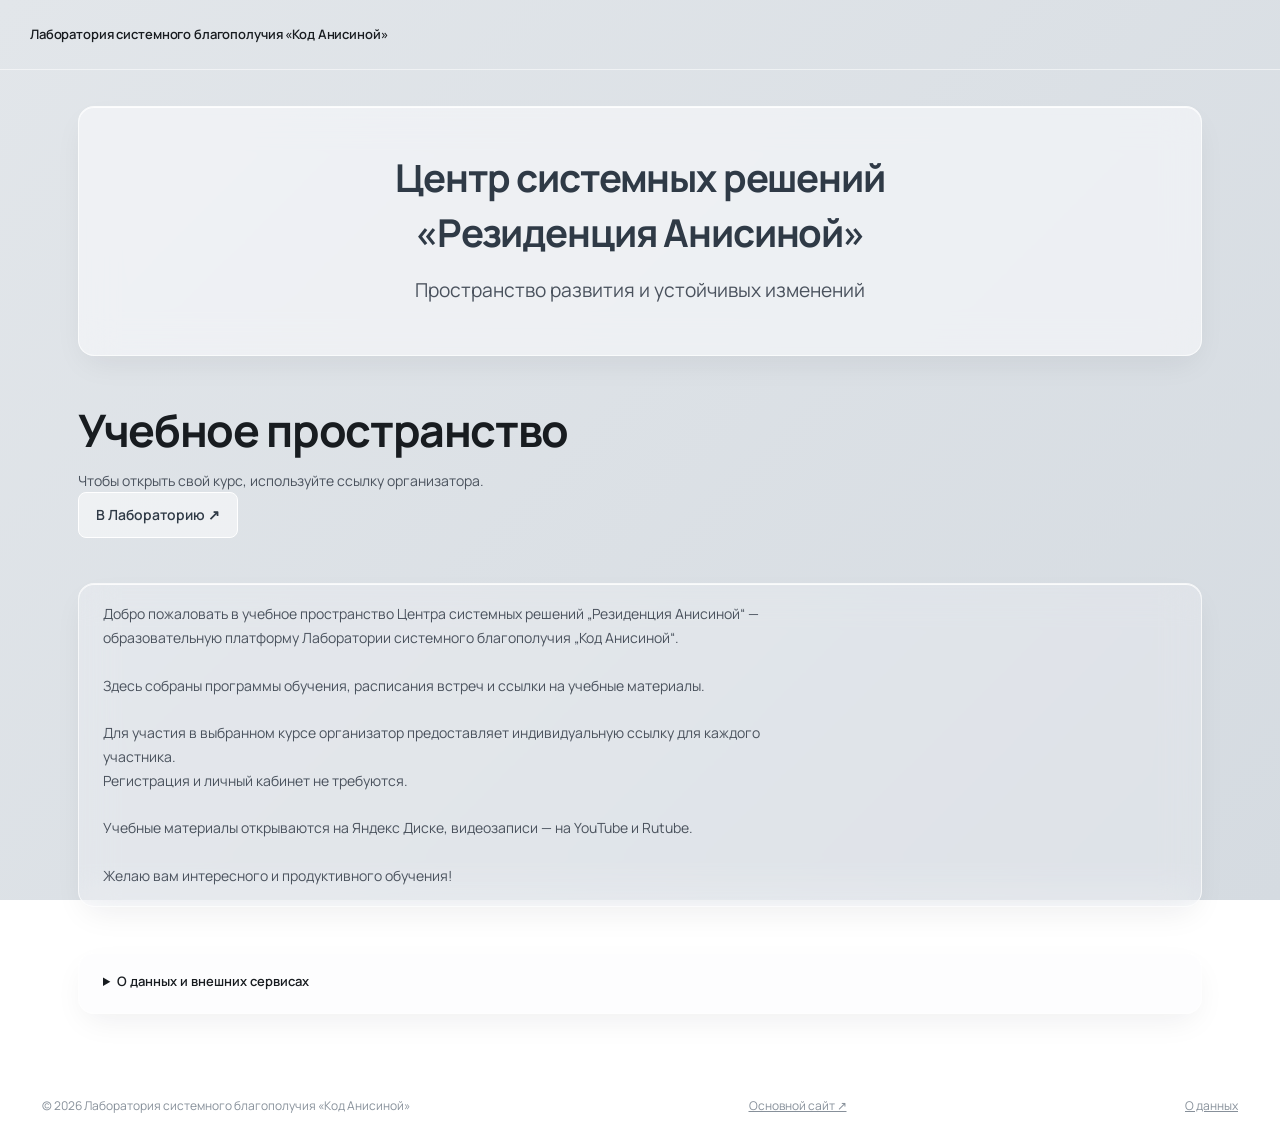
==== courses/index.html @ 7e12d37a "Publish reviewed SSC release" ====
<!doctype html>
<html lang="ru">
<head>
  <meta charset="utf-8">
  <meta name="viewport" content="width=device-width,initial-scale=1">
  <meta name="robots" content="noindex,nofollow,noarchive">
  <meta name="referrer" content="no-referrer">
  <meta http-equiv="Content-Security-Policy" content="default-src &#x27;none&#x27;; style-src &#x27;self&#x27;; font-src &#x27;self&#x27;; script-src &#x27;self&#x27;; connect-src &#x27;none&#x27;; img-src &#x27;self&#x27;; frame-src &#x27;none&#x27;; object-src &#x27;none&#x27;; base-uri &#x27;none&#x27;; form-action &#x27;none&#x27;">
  <title>Учебное пространство · Лаборатория системного благополучия «Код Анисиной»</title>
  <link rel="stylesheet" href="../assets/school.css">
  <link rel="stylesheet" href="../assets/portal.css">
  <link rel="stylesheet" href="../assets/dashboard.css">
  <script src="../assets/timezones.js" defer></script>
  <script src="../assets/portal.js" defer></script>
</head>
<body data-theme="lab" class="link-portal portal-inner">
  <a class="skip-link" href="#main">К содержанию</a>
  <header class="topbar"><a class="topbar-title" href="../index.html">Лаборатория системного благополучия «Код Анисиной»</a></header>
  <main id="main" class="portal-main">
    
    <section class="hero hero--residence glass-card-3d portal-residence" aria-label="Центр системных решений"><div class="hero-copy"><p class="residence-title"><span class="residence-kicker">Центр системных решений</span><span class="residence-name">«Резиденция Анисиной»</span></p><p class="residence-subtitle">Пространство развития и устойчивых изменений</p></div></section>
    <div class="page-heading portal-section"><h1>Учебное пространство</h1><p>Чтобы открыть свой курс, используйте ссылку организатора.</p><a class="secondary-button" href="../index.html">В Лабораторию ↗</a></div>
    <section class="glass-card-3d portal-data visitor-welcome"><p>Добро пожаловать в учебное пространство Центра системных решений „Резиденция Анисиной“ — образовательную платформу Лаборатории системного благополучия „Код Анисиной“.

Здесь собраны программы обучения, расписания встреч и ссылки на учебные материалы.

Для участия в выбранном курсе организатор предоставляет индивидуальную ссылку для каждого участника. 
Регистрация и личный кабинет не требуются.

Учебные материалы открываются на Яндекс Диске, видеозаписи — на YouTube и Rutube.

Желаю вам интересного и продуктивного обучения!</p></section>
    <details id="data" class="glass-card-3d portal-data">
      <summary>О данных и внешних сервисах</summary><p>Видеозаписи и учебные материалы могут размещаться на внешних сервисах и открываются по соответствующим ссылкам.

Перед использованием внешних сервисов рекомендуем ознакомиться с их условиями и политиками обработки персональных данных.</p>
      <p>Ссылки на видео, материалы и встречи открывают внешние сервисы. Они обрабатывают данные по своим условиям.</p>
    </details>
  </main>
  <footer class="footer"><span>© 2026 Лаборатория системного благополучия «Код Анисиной»</span><a href="https://anisinalab.ru/" rel="noopener noreferrer">Основной сайт ↗</a><a href="#data">О данных</a></footer>
</body>
</html>
---- assets/school.css ----
@font-face{font-family:Manrope;src:url('fonts/Manrope.ttf') format('truetype');font-style:normal;font-weight:200 800;font-display:swap}
:root{--text-primary:#181c20;--text-secondary:#4a525d;--text-eyebrow:#687380;--border-glass:rgba(255,255,255,.68);--border-subtle:rgba(24,28,32,.08);--sidebar-width:248px}
[data-theme="lab"]{--bg-page:linear-gradient(135deg,#e2e6ea 0%,#d5dbe1 100%);--bg-card:rgba(244,246,249,.72);--accent-primary:#2f3a46;--accent-gradient:linear-gradient(135deg,#2b3540 0%,#4e5e70 50%,#252e38 100%);--accent-glow:rgba(58,74,92,.35);--holo-color-1:rgba(74,90,108,.28);--holo-color-2:rgba(140,175,210,.35)}
[data-theme="health"]{--bg-page:linear-gradient(135deg,#dce6e3 0%,#cedcd8 100%);--bg-card:rgba(240,247,245,.72);--accent-primary:#1b5243;--accent-gradient:linear-gradient(135deg,#16473a 0%,#2e7a65 50%,#133d32 100%);--accent-glow:rgba(27,82,67,.35);--holo-color-1:rgba(27,82,67,.28);--holo-color-2:rgba(95,195,165,.35)}
[data-theme="family"]{--bg-page:linear-gradient(135deg,#e8dfe2 0%,#ddd0d4 100%);--bg-card:rgba(248,241,243,.72);--accent-primary:#6e272e;--accent-gradient:linear-gradient(135deg,#5e1f25 0%,#993e47 50%,#4f191e 100%);--accent-glow:rgba(110,39,46,.35);--holo-color-1:rgba(110,39,46,.26);--holo-color-2:rgba(210,130,145,.35)}
[data-theme="realization"]{--bg-page:linear-gradient(135deg,#e2dfe9 0%,#d5d0e0 100%);--bg-card:rgba(244,241,249,.72);--accent-primary:#49345c;--accent-gradient:linear-gradient(135deg,#3d2b4e 0%,#6f518a 50%,#322240 100%);--accent-glow:rgba(73,52,92,.35);--holo-color-1:rgba(73,52,92,.28);--holo-color-2:rgba(165,130,210,.38)}
*{box-sizing:border-box}html{scroll-behavior:smooth}body{margin:0;min-width:320px;background:var(--bg-page);background-attachment:fixed;color:var(--text-primary);font-family:Manrope,Arial,sans-serif;font-size:14px;line-height:1.55;-webkit-font-smoothing:antialiased}a{color:inherit;text-decoration:none}button,input,select,textarea{font:inherit}button,a,input,select,textarea{-webkit-tap-highlight-color:transparent}button{cursor:pointer}button:disabled{cursor:not-allowed}a:focus-visible,button:focus-visible,input:focus-visible,select:focus-visible,textarea:focus-visible{outline:3px solid var(--accent-primary);outline-offset:4px}button{color:inherit}h1,h2,h3,p{margin:0}h1{font-size:clamp(2.25rem,4vw,3.75rem);font-weight:700;line-height:1.08;letter-spacing:-.03em}h2{font-size:clamp(1.5rem,2.5vw,2.25rem);font-weight:600;letter-spacing:-.02em;line-height:1.2}h3{font-weight:600;font-size:1.06rem;line-height:1.4}p{color:var(--text-secondary);line-height:1.65}small{font-size:.76rem}hr{height:1px;border:0;background:var(--border-subtle);margin:24px 0}[hidden]{display:none!important}.skip-link{position:fixed;top:-100px;left:20px;background:white;padding:12px;z-index:100}.skip-link:focus{top:12px}
.app-shell{display:flex;min-height:100vh}.sidebar{position:fixed;inset:0 auto 0 0;width:var(--sidebar-width);padding:29px 19px 18px;background:rgba(248,249,250,.74);backdrop-filter:blur(24px);border-right:1px solid rgba(255,255,255,.8);display:flex;flex-direction:column;z-index:30}.brand{display:flex;align-items:center;gap:11px;min-height:44px;font-size:11px;font-weight:800;letter-spacing:.065em}.brand small{display:block;font-size:6.4px;letter-spacing:.065em;margin-top:3px}.brand-mark{position:relative;flex:none;width:36px;height:40px}.brand-mark i{position:absolute;border:1px solid #617080;border-radius:50%;width:25px;height:25px;left:6px;top:1px}.brand-mark i:nth-child(2){left:0;top:12px}.brand-mark i:nth-child(3){left:12px;top:12px}.sidebar-label{font-size:8px;font-weight:700;letter-spacing:.13em;color:#8b929a;margin:49px 10px 16px}.nav-item{display:flex;align-items:center;gap:13px;padding:12px 14px;margin-bottom:5px;border-radius:9px;color:#69727d;font-size:12px;font-weight:600;transition:background .2s,color .2s}.nav-item>span:first-child{font-size:20px;font-weight:400;width:21px;text-align:center;line-height:1}.nav-item.is-active{background:var(--accent-gradient);box-shadow:0 6px 14px -5px var(--accent-glow),inset 0 1px 0 rgba(255,255,255,.35);color:#fff}.nav-item:hover:not(.is-active){background:rgba(255,255,255,.65);color:var(--accent-primary)}.nav-arrow{margin-left:auto;font-size:16px}.sidebar-divider{border-top:1px solid var(--border-subtle);margin:22px 12px 16px}.sidebar-bottom{margin:auto 10px 25px;padding-top:45px}.sidebar-bottom .index-tag{font-size:7px;letter-spacing:.12em}.sidebar-bottom p{font-size:12px;margin:12px 0 18px;line-height:1.65}.system-status{font-size:9px;color:#79828b;display:flex;align-items:center;gap:6px}.system-status i{width:5px;height:5px;background:#578373;border-radius:50%}.profile-card{display:flex;align-items:center;gap:10px;padding:15px 4px 0;border-top:1px solid var(--border-subtle);font-size:11px;font-weight:700}.avatar{display:inline-flex;align-items:center;justify-content:center;background:linear-gradient(130deg,#d4dce2,#eff1f3);border:1px solid white;width:34px;height:34px;border-radius:50%;font-size:15px;color:#516071;flex:none}.avatar.large{width:70px;height:70px;font-size:26px;margin-bottom:15px}.profile-card small{display:block;font-size:8px;font-weight:500;color:#89919a;margin-top:3px}.profile-dots{margin-left:auto;font-size:20px;color:#929ba3}.workspace{margin-left:var(--sidebar-width);width:calc(100% - var(--sidebar-width))}.workspace-public{margin-left:0;width:100%}.topbar{height:76px;border-bottom:1px solid rgba(255,255,255,.55);display:flex;align-items:center;justify-content:space-between;gap:12px;padding:0 42px;font-size:10px}.topbar-title{display:flex;align-items:center;gap:14px;font-weight:600}.topbar-title>span:last-child{color:#7c858e;font-weight:400}.topbar-slash{color:#a3aab2}.topbar-actions{display:flex;align-items:center;gap:17px}.topbar-actions form{margin:0}.text-button{border:0;background:none;padding:4px;color:#69727d;font-size:10px}.icon-button{background:transparent;border:1px solid rgba(24,28,32,.12);height:30px;min-width:30px;display:inline-flex;align-items:center;justify-content:center;border-radius:50%;font-size:18px}.demo-pill{font-size:7px;letter-spacing:.09em;border:1px solid #aeb8c1;border-radius:20px;padding:5px 8px;color:#6b7784}.mobile-menu{display:none}main{padding:32px 42px 42px;max-width:1600px;margin:auto;min-height:calc(100vh - 146px)}.page-topline{display:flex;justify-content:space-between;margin-bottom:20px}.index-tag,.eyebrow{font-size:.65rem;font-weight:600;letter-spacing:.12em;text-transform:uppercase;color:var(--text-eyebrow)}.today{font-size:10px;color:#7e8791}.glass-card-3d{background:var(--bg-card);backdrop-filter:blur(18px);-webkit-backdrop-filter:blur(18px);border-radius:16px;border:1px solid var(--border-glass);box-shadow:0 12px 32px -8px rgba(24,28,32,.08),inset 0 1px 0 rgba(255,255,255,.85);transition:transform .3s ease,box-shadow .3s ease}.hero{position:relative;padding:45px 42px;overflow:hidden;min-height:355px}.hero:hover{transform:none}.hero-copy{position:relative;z-index:2;max-width:650px}.eyebrow{display:flex;align-items:center;gap:9px;font-size:8px;margin-bottom:20px}.tiny-rule{width:24px;height:1px;background:var(--accent-primary)}.hero h1{font-size:clamp(2.25rem,3.6vw,3.4rem);max-width:640px}.hero h1 span{color:var(--accent-primary)}.hero p{font-size:13px;line-height:1.75;margin:19px 0 24px;max-width:49ch}.hero-caption{display:inline-block;font-size:7px;font-weight:500;letter-spacing:.13em;margin-left:16px;color:#86909a}.btn-3d-mineral{position:relative;display:inline-flex;align-items:center;justify-content:center;gap:.65rem;padding:.95rem 1.85rem;border-radius:12px;font-family:Manrope,Arial,sans-serif;font-weight:600;font-size:.85rem;letter-spacing:.02em;color:#fff;background:var(--accent-gradient);border:1px solid rgba(255,255,255,.38);box-shadow:0 10px 24px -6px var(--accent-glow),0 4px 10px -2px rgba(18,22,26,.18),inset 0 1.5px 1px rgba(255,255,255,.48),inset 0 -2px 4px rgba(0,0,0,.35);transition:transform .25s cubic-bezier(.22,1,.36,1),box-shadow .25s ease;overflow:hidden;cursor:pointer;text-decoration:none}.btn-3d-mineral::before{content:'';position:absolute;inset:0;background:linear-gradient(115deg,transparent 20%,rgba(255,255,255,.24) 45%,rgba(190,235,255,.32) 50%,rgba(255,255,255,.2) 55%,transparent 80%);transform:translateX(-100%);transition:transform .65s ease;pointer-events:none}.btn-3d-mineral:hover{transform:translateY(-2px);box-shadow:0 14px 30px -6px var(--accent-glow),0 6px 14px -2px rgba(18,22,26,.22),inset 0 1.5px 1.5px rgba(255,255,255,.65),inset 0 -2px 4px rgba(0,0,0,.3)}.btn-3d-mineral:hover::before{transform:translateX(100%)}.btn-3d-mineral:active{transform:translateY(1px)}.btn-3d-mineral span{font-size:17px;margin-left:9px}.hologram-wrap{position:absolute;inset:0;pointer-events:none}.hero-hologram{position:absolute;right:1%;top:50%;transform:translateY(-50%);width:clamp(320px,37vw,510px);height:auto;pointer-events:none;z-index:0;opacity:.75;mask-image:radial-gradient(circle at center,black 45%,transparent 78%);display:none}.holo-caption{position:absolute;right:32px;bottom:21px;display:flex;gap:22px;font-size:6px;letter-spacing:.13em;color:#8896a5}[data-theme="lab"] .holo-lab,[data-theme="health"] .holo-health,[data-theme="family"] .holo-family,[data-theme="realization"] .holo-realization{display:block}.theme-strip{display:flex;align-items:center;justify-content:space-between;gap:15px;margin:22px 0 25px}.theme-strip>.index-tag{font-size:7px}.theme-options{display:flex;gap:7px;flex-wrap:wrap}.theme-choice{background:rgba(255,255,255,.22);border:1px solid rgba(255,255,255,.4);border-radius:6px;padding:7px 10px;display:flex;align-items:center;gap:7px;color:#737d87;font-size:9px}.theme-choice.selected{background:rgba(255,255,255,.8);border-color:#fff;color:#29343f;box-shadow:0 2px 5px #26303b0a}.theme-choice i{width:7px;height:7px;background:#4a5868;border-radius:50%}.theme-health i{background:#2b705c}.theme-family i{background:#81313c}.theme-realization i{background:#604576}.metrics{display:grid;grid-template-columns:repeat(4,1fr);border:1px solid #ffffff70;border-radius:12px;background:#f5f7f94d;padding:18px 4px;margin-bottom:36px}.metrics>div{display:grid;grid-template-columns:34px auto;grid-template-rows:auto auto;padding:0 22px;border-right:1px solid var(--border-subtle);align-items:center;column-gap:12px}.metrics>div:last-child{border-right:0}.metric-icon{display:inline-flex;align-items:center;justify-content:center;width:33px;height:33px;border:1px solid #bac2ca;border-radius:9px;color:#7b8793;font-size:19px;grid-row:span 2}.metrics strong{font-size:25px;font-weight:500;letter-spacing:-.04em;line-height:1.2}.metrics>div>span:last-child{font-size:8px;color:#7b858f;margin-top:3px}.section-heading{display:flex;justify-content:space-between;align-items:end;gap:14px;margin:0 0 20px}.section-heading .index-tag{font-size:7px}.section-heading h2{font-size:25px;margin-top:7px}.quiet-link{display:inline-flex;align-items:center;gap:15px;font-size:11px;font-weight:600;color:var(--accent-primary)}.quiet-link:hover{text-decoration:underline}.course-grid{display:grid;grid-template-columns:repeat(3,minmax(0,1fr));gap:20px}.course-card{overflow:hidden;min-width:0}.course-card:hover{transform:translateY(-4px);box-shadow:0 20px 40px -10px #181c2020,inset 0 1px 0 #ffffffd9}.course-art{height:157px;position:relative;display:block;overflow:hidden;background:var(--accent-gradient);color:#fff}.art-grid{position:absolute;inset:0;background-image:linear-gradient(#ffffff09 1px,transparent 1px),linear-gradient(90deg,#ffffff09 1px,transparent 1px);background-size:24px 24px;mask-image:linear-gradient(130deg,transparent,#000)}.art-orbit{position:absolute;width:165px;height:165px;border:1px solid #ffffff30;border-radius:50%;top:19px;right:16px;transform:rotate(-30deg)}.orbit-two{width:110px;height:175px;top:-12px;right:45px}.orbit-three{width:190px;height:95px;top:37px;right:8px}.art-health .orbit-one{border-radius:40% 60% 40% 60%;transform:rotate(40deg)}.art-family .orbit-one{right:59px;width:100px;height:100px;top:25px}.art-family .orbit-two{right:13px;width:100px;height:100px;top:25px}.art-family .orbit-three{width:150px;height:150px;right:34px;top:0}.art-realization .art-orbit{border-radius:12%;transform:rotate(45deg)}.art-index{position:absolute;top:20px;left:20px;color:#ffffffb5;font-size:7px;z-index:1}.art-symbol{position:absolute;right:47px;top:34px;font-size:60px;line-height:1;font-weight:300;color:#ffffff8c}.art-bottom{position:absolute;bottom:17px;left:20px;right:20px;display:flex;justify-content:space-between;letter-spacing:.14em;font-size:6px;color:#ffffff8c}.course-card-body{padding:19px 20px 0}.card-meta{display:flex;align-items:center;justify-content:space-between;font-size:8px;color:#79838d;margin-bottom:10px}.status-dot{display:inline-flex;align-items:center;gap:5px}.status-dot:before{content:'';width:4px;height:4px;border-radius:50%;background:#56836b}.course-card h3{font-size:16px;min-height:43px}.course-card p{font-size:10px;line-height:1.6;min-height:33px;margin:8px 0 18px}.progress-info{display:flex;align-items:center;justify-content:space-between;font-size:8px;color:#89919a}.progress-info strong{font-weight:600;color:var(--accent-primary)}progress{display:block;width:100%;height:3px;margin:8px 0 19px;border:0;border-radius:10px;overflow:hidden;background:#d8dde2;color:var(--accent-primary);accent-color:var(--accent-primary)}progress::-webkit-progress-bar{background:#d8dde2;border-radius:10px}progress::-webkit-progress-value{background:var(--accent-primary);border-radius:10px}progress::-moz-progress-bar{background:var(--accent-primary)}.course-open{border-top:1px solid var(--border-subtle);display:flex;align-items:center;justify-content:space-between;padding:15px 0;font-size:10px;font-weight:600;color:var(--accent-primary)}.course-open span{font-size:18px}.lower-grid{display:grid;grid-template-columns:1.7fr 1fr;gap:27px;margin-top:38px}.lower-grid .section-heading h2{font-size:23px}.event-row{display:flex;align-items:center;gap:17px;padding:18px 21px;margin-bottom:12px}.event-date{display:inline-flex;flex-direction:column;align-items:center;justify-content:center;flex:none;width:53px;height:61px;background:#ffffff70;border:1px solid #fff;border-radius:10px;text-transform:uppercase;font-size:8px;line-height:1.25;color:#7d8792}.event-date strong{font-size:25px;color:var(--accent-primary);font-weight:500;letter-spacing:-.04em;margin-bottom:4px}.event-row small{font-size:7px;letter-spacing:.1em;text-transform:uppercase;color:#858f98}.event-row h3{font-size:12px;margin:4px 0}.muted{color:#7b858f}.event-row .muted{font-size:9px}.round-arrow{display:inline-flex;align-items:center;justify-content:center;flex:none;border:1px solid #adb6bf;border-radius:50%;height:29px;width:29px;font-size:17px;color:var(--accent-primary);margin-left:auto}.note-card{padding:24px 28px;position:relative;align-self:end;min-height:220px}.note-card .index-tag{font-size:7px}.note-card h3{font-size:19px;line-height:1.4;margin:22px 0 10px;letter-spacing:-.02em}.note-card p{font-size:10px;margin-bottom:20px;max-width:37ch}.note-card .quiet-link{font-size:9px}.note-symbol{position:absolute;right:24px;top:30px;font-size:40px;color:#9ca9b6}.footer{display:flex;align-items:center;justify-content:space-between;flex-wrap:wrap;gap:15px;padding:22px 42px 25px;border-top:1px solid #ffffff66;font-size:7px;color:#87909a}.footer a{text-decoration:underline}.page-heading{margin:5px 0 34px}.page-heading h1{margin-top:15px;font-size:clamp(2rem,3.5vw,3.2rem)}.page-heading p{font-size:14px;margin-top:15px;max-width:60ch}.page-heading.compact{margin:15px 0 27px}.page-heading.compact h1{font-size:clamp(1.7rem,3vw,2.55rem);max-width:25ch}.filter-row{display:flex;flex-wrap:wrap;gap:9px;margin-bottom:28px}.filter-button{padding:9px 14px;border:1px solid #fff7;border-radius:8px;background:#ffffff40;color:#697580;font-size:11px}.filter-button.selected{background:var(--accent-primary);color:#fff;border-color:var(--accent-primary)}.empty-state{padding:35px;grid-column:1/-1}.empty-state h2{font-size:22px}.empty-state h1{font-size:34px;margin:20px 0}.empty-state p{margin:12px 0 20px}.breadcrumbs{display:flex;align-items:center;gap:10px;flex-wrap:wrap;color:#788390;font-size:10px;margin-bottom:20px}.breadcrumbs a:hover{text-decoration:underline}.course-hero{min-height:260px;padding:36px 40px}.course-hero h1{font-size:clamp(2rem,3.5vw,3.2rem);margin-top:18px;max-width:600px}.pill{display:inline-flex;align-items:center;padding:5px 10px;border:1px solid #c5cdd3;border-radius:5px;font-size:9px;color:#687481;white-space:nowrap}.hero .pill{margin-right:6px}.course-layout{display:grid;grid-template-columns:minmax(0,1fr) 275px;gap:28px;margin-top:38px}.course-side{padding:25px;align-self:start;position:sticky;top:25px}.course-side p{font-size:11px;margin:12px 0}.course-side h3{font-size:16px}.course-side .btn-3d-mineral{font-size:10px;width:100%;padding:12px 7px;margin-top:14px}.big-percent{font-size:58px;font-weight:500;letter-spacing:-.06em;color:var(--accent-primary);line-height:1.5}.big-percent span{font-size:27px}.module-section{margin:27px 0}.module-heading{display:flex;align-items:center;gap:13px;margin-bottom:13px}.module-heading>span:first-child{font-size:20px;color:#88949f}.module-heading h3{font-size:16px}.module-heading p{font-size:10px;margin-top:2px}.module-heading>.muted{margin-left:auto;font-size:9px;white-space:nowrap}.lesson-row{display:flex;align-items:center;gap:16px;padding:19px 20px;margin:10px 0}.lesson-number{width:29px;height:29px;display:flex;align-items:center;justify-content:center;border:1px solid #c0c9d1;border-radius:8px;color:var(--accent-primary);font-size:12px;flex:none}.lesson-row h3{font-size:13px}.lesson-row p{font-size:10px;margin:4px 0}.lesson-row small{font-size:8px;color:#89939b}.lesson-row.is-locked{background:#dde2e559;border-color:#eff1f26e;box-shadow:none}.lesson-row.is-locked h3{color:#7f8a93}.lesson-layout{display:grid;grid-template-columns:minmax(0,1fr) 255px;gap:28px}.lesson-layout>article{min-width:0}.lesson-sidebar{padding:24px 19px;align-self:start;position:sticky;top:20px;margin-top:15px}.lesson-sidebar h3{font-size:14px;margin:12px 0 22px}.mini-lesson{display:flex;gap:10px;padding:12px 8px;border-bottom:1px solid var(--border-subtle);font-size:10px;line-height:1.55}.mini-lesson>span:first-child{color:#8b96a1;min-width:18px}.mini-lesson.current{background:#ffffffa1;border-radius:6px;font-weight:700}.lesson-sidebar>.quiet-link{margin:22px 8px 0;font-size:10px}.video-section{overflow:hidden}.video-stage{aspect-ratio:16/9;width:100%;background:var(--accent-gradient);position:relative;overflow:hidden}.video-stage iframe{width:100%;height:100%;border:0}.video-poster{position:relative;width:100%;height:100%;padding:30px;display:flex;align-items:flex-start;flex-direction:column;justify-content:center;color:#fff;isolation:isolate}.video-poster .index-tag{color:#fff9;font-size:8px}.video-poster h2{font-size:clamp(1.4rem,2.7vw,2.2rem);max-width:24ch;margin:17px 0 13px;z-index:1}.video-poster p{color:#dbe1e6;font-size:11px;max-width:48ch;z-index:1}.poster-orbits{position:absolute;font-size:330px;line-height:1;right:-40px;top:-70px;color:#ffffff14;z-index:-1}.video-poster .button-row{margin-top:20px}.video-poster .btn-3d-mineral,.video-poster .secondary-button{font-size:10px;padding:11px 14px}.video-poster .secondary-button{background:#fff;color:#343d47}.video-notice{font-size:9px;padding:12px 20px;line-height:1.7}.video-notice a{text-decoration:underline;margin-left:9px}.lesson-text{margin:32px 0}.lesson-text h2{font-size:23px;margin:8px 0 16px}.prose p{max-width:65ch;font-size:14px;line-height:1.8;margin:14px 0}.material-row{display:flex;align-items:center;gap:13px;padding:16px 19px;margin-bottom:10px}.material-row strong{font-size:12px;font-weight:600}.material-row small{display:block;font-size:8px;color:#87939c;margin-top:4px}.file-badge{font-size:9px;border:1px solid #b1bbc4;padding:8px 6px;border-radius:5px;color:var(--accent-primary);min-width:37px;text-align:center}.assignment-box{padding:28px;margin:30px 0}.assignment-box h2{font-size:23px;margin-top:10px}.feedback{background:#ffffff7d;border-left:2px solid var(--accent-primary);padding:15px 20px;margin:20px 0;font-size:13px}.feedback p{margin-top:8px}.lesson-bottom{display:flex;justify-content:space-between;gap:15px;align-items:center;flex-wrap:wrap;margin:28px 0}.secondary-button{display:inline-flex;align-items:center;justify-content:center;gap:8px;background:rgba(255,255,255,.5);padding:11px 17px;border-radius:8px;border:1px solid #fff;font-size:11px;font-weight:600;color:var(--accent-primary);transition:background .2s}.secondary-button:hover{background:white}.assignment-list{display:grid;gap:14px}.assignment-row{display:flex;align-items:center;gap:22px;padding:24px;margin-bottom:12px}.assignment-row>span:nth-child(2){flex:1}.assignment-index{font-size:25px;color:#929da8;font-weight:400}.assignment-row h3{font-size:15px;margin:7px 0}.assignment-row p{font-size:11px;max-width:60ch}.status-accepted{color:#286b52;background:#e4eee9}.status-revision{color:#895c29;background:#f0eadf}.status-submitted{color:#5b557e;background:#e8e6f0}.status-new{color:#64707a;background:#f4f5f6}.meeting-grid{display:grid;grid-template-columns:repeat(2,minmax(0,1fr));gap:22px}.meeting-card{padding:27px}.meeting-card-top{display:flex;justify-content:space-between;align-items:flex-start;margin-bottom:24px}.meeting-card h2{font-size:25px;margin:12px 0}.meeting-card p{font-size:12px;margin-bottom:15px}.meeting-time{font-size:12px;color:#75818c;margin:20px 0}.meeting-card>.quiet-link{display:flex;margin-top:19px;font-size:10px}.info-note{display:flex;gap:15px;padding:25px 0;align-items:center}.info-note>span{font-size:30px;color:#7c8a97}.info-note p{font-size:11px;max-width:90ch}.profile-layout{display:grid;grid-template-columns:minmax(0,1.4fr) 1fr;gap:28px}.editor-card{padding:30px;margin-bottom:25px;max-width:1000px}.editor-card h2{font-size:24px;margin-bottom:15px}.editor-card>p{margin:8px 0 20px}.editor-card label,.assignment-box label,.login-card label{display:block;font-size:12px;font-weight:600;margin-bottom:7px}.editor-card form>p,.assignment-box form>p,.login-card form>p{margin:17px 0}input:not([type="checkbox"]):not([type="hidden"]),select,textarea{display:block;width:100%;padding:12px 14px;border:1px solid #bfc8d0;border-radius:8px;background:rgba(255,255,255,.64);color:var(--text-primary);font-size:13px;line-height:1.5}textarea{resize:vertical;min-height:100px}input[type="checkbox"]{accent-color:var(--accent-primary);width:17px;height:17px}.helptext{display:block;font-size:10px;color:#7d8790;margin-top:6px}.errorlist{color:#943844;font-size:12px;list-style:none;padding:10px 0}.button-row{display:flex;gap:12px;align-items:center;flex-wrap:wrap}.form-note{font-size:10px!important;color:#82909a;line-height:1.8;margin-top:16px!important}.material-form{border:1px solid #c3cdd4;border-radius:10px;padding:18px;margin:15px 0}.material-form p{margin:12px 0}.staff-actions{display:flex;align-items:center;gap:12px;flex-wrap:wrap;margin-bottom:28px}.staff-metrics{grid-template-columns:repeat(3,1fr)}.staff-metrics>div{display:flex;gap:12px}.staff-metrics>div>span:last-child{font-size:11px}.staff-course-grid{display:grid;grid-template-columns:repeat(3,minmax(0,1fr));gap:18px;margin-bottom:35px}.staff-course{padding:23px}.staff-course h3{font-size:18px;margin:13px 0 10px}.staff-course p{font-size:11px;margin-bottom:20px}.staff-course .quiet-link{display:flex;margin-top:15px;font-size:10px}.table-wrap{overflow-x:auto;margin-bottom:35px}table{width:100%;border-collapse:collapse;text-align:left;font-size:11px}th,td{padding:14px 18px;border-bottom:1px solid var(--border-subtle)}th{font-size:9px;text-transform:uppercase;letter-spacing:.07em;color:#78838e;font-weight:600}td a{color:var(--accent-primary);font-weight:600;white-space:nowrap}.editor-lesson{display:flex;justify-content:space-between;gap:15px;padding:15px 0;border-top:1px solid var(--border-subtle);font-size:12px}.editor-lesson>span:last-child{font-size:10px;white-space:nowrap}.flash{padding:13px 19px;background:#edf4ef;border:1px solid #c3d7cb;border-radius:9px;margin-bottom:20px;font-size:12px}.flash.error{background:#f4e8e8}.full-width{width:100%}.login-layout{display:grid;grid-template-columns:1.3fr 1fr;max-width:1120px;min-height:650px;align-items:center;gap:70px;margin:30px auto}.login-intro{position:relative;isolation:isolate;padding:35px 0}.login-intro h1{font-size:clamp(2.5rem,4.7vw,4.7rem);margin:30px 0;position:relative;z-index:1}.login-intro>p{font-size:17px;line-height:1.8}.accent-point{color:#7c98b6}.login-directions{display:flex;flex-wrap:wrap;gap:17px;font-size:8px;color:#6b7d8d;margin-top:35px;letter-spacing:.08em}.login-intro .hologram-wrap{z-index:-1;opacity:.7}.login-intro .hero-hologram{right:-80px;top:30%;width:450px}.login-card{padding:35px;position:relative;z-index:1}.login-card h2{margin-top:15px;font-size:30px}.login-card>p{font-size:12px;margin-top:10px}.login-card .btn-3d-mineral{margin-top:12px}.demo-entry{border-top:1px solid var(--border-subtle);margin-top:25px;padding-top:22px}.demo-entry p{font-size:10px;margin:10px 0 16px}.demo-entry .text-button{padding:15px 0 0}.login-card .errorlist{background:#f7e8e866;padding:10px;border-radius:7px;font-size:11px}
@media(min-width:1500px){.hero h1{font-size:60px}.hero{padding:48px;min-height:390px}.course-art{height:185px}.hero p{font-size:15px}.hero-hologram{width:560px;right:4%}.course-card h3{font-size:19px}.course-card p{font-size:12px}.course-card-body{padding:22px 25px 0}}
@media(max-width:1200px){:root{--sidebar-width:215px}.sidebar{padding-left:13px;padding-right:13px}.brand{font-size:9px}.brand small{font-size:5.3px}.topbar{padding:0 28px}main{padding:25px 28px 35px}.hero{padding:35px 29px;min-height:330px}.hero h1{font-size:42px}.hero-hologram{right:-50px;width:380px;opacity:.52}.hero-caption{display:block;margin:17px 0 0}.holo-caption{font-size:5px}.theme-strip{align-items:flex-start;flex-direction:column;gap:9px}.metrics>div{padding:0 14px;column-gap:8px}.metrics>div>span:last-child{font-size:7px}.course-grid{gap:14px}.course-card-body{padding:16px 15px 0}.course-card h3{font-size:15px}.course-art{height:135px}.lower-grid{gap:18px}.course-layout{grid-template-columns:minmax(0,1fr) 230px;gap:20px}.lesson-layout{grid-template-columns:minmax(0,1fr) 220px;gap:20px}.video-poster h2{font-size:24px}.video-poster{padding:22px}.video-poster .button-row{margin-top:12px}.video-poster .btn-3d-mineral,.video-poster .secondary-button{padding:9px;font-size:9px}.footer{padding-left:28px;padding-right:28px}.topbar-title{gap:8px;font-size:9px}.demo-pill{font-size:6px}.login-layout{gap:35px}.login-card{padding:28px}}
@media(max-width:980px){:root{--sidebar-width:190px}.sidebar{padding:24px 10px 15px}.brand{font-size:8px;gap:5px}.brand small{font-size:4.8px}.brand-mark{transform:scale(.85);transform-origin:left center;width:32px}.nav-item{font-size:11px;padding:11px 10px;gap:9px}.sidebar-label{font-size:6.5px}.topbar-title>span:last-child,.topbar-slash{display:none}.hero h1{font-size:38px}.hero p{font-size:12px}.course-grid{grid-template-columns:repeat(2,minmax(0,1fr))}.lower-grid{grid-template-columns:1fr}.note-card{min-height:190px}.metrics{grid-template-columns:repeat(2,1fr);row-gap:20px}.metrics>div:nth-child(2){border-right:0}.metrics>div>span:last-child{font-size:8px}.hero-hologram{right:-100px;opacity:.35}.course-layout{grid-template-columns:1fr}.course-side{position:static}.lesson-layout{grid-template-columns:1fr}.lesson-sidebar{position:static;order:2}.video-poster h2{font-size:30px}.video-poster .btn-3d-mineral,.video-poster .secondary-button{font-size:11px}.staff-course-grid{grid-template-columns:repeat(2,minmax(0,1fr))}.meeting-grid{grid-template-columns:1fr}.profile-layout{grid-template-columns:1fr}.assignment-row{gap:12px;padding:19px}.assignment-row .pill{font-size:8px}.login-layout{grid-template-columns:1fr 1fr;gap:25px}.login-intro h1{font-size:39px}.login-intro>p{font-size:14px}.login-card h2{font-size:26px}}
@media(max-width:720px){.sidebar{transform:translateX(-100%);width:248px;transition:transform .2s;background:#f0f3f6;box-shadow:10px 0 60px #26364524}.menu-open .sidebar{transform:translateX(0)}.menu-open:after{content:'';position:fixed;inset:68px 0 0 248px;background:#24354633;z-index:25}.brand{font-size:11px;gap:10px}.brand small{font-size:6px}.nav-item{font-size:13px;padding:13px;gap:12px}.sidebar-label{font-size:8px}.workspace{margin-left:0;width:100%}.topbar{height:65px;padding:0 20px}.mobile-menu{display:inline-flex;border-radius:7px;font-size:16px;flex:none}.topbar-title{font-size:8px}.topbar-actions{gap:9px}.demo-pill{font-size:5px;padding:4px 6px}.topbar-actions .icon-button{display:none}main{padding:23px 20px 30px}.page-topline{margin-bottom:15px}.page-topline .index-tag{font-size:7px}.today{font-size:8px}.hero{padding:30px 25px;min-height:365px}.hero h1{font-size:37px}.hero p{font-size:12px}.hero-hologram{width:370px;right:-130px;opacity:.35}.holo-caption{right:16px;bottom:13px;font-size:4px;gap:7px}.hero-caption{font-size:6px}.eyebrow{font-size:7px}.theme-options{gap:6px}.theme-choice{font-size:8px;padding:7px 8px}.theme-strip{margin:20px 0}.metrics{padding:19px 0;margin-bottom:29px}.metrics strong{font-size:27px}.metrics>div{padding:0 15px}.section-heading h2{font-size:24px}.section-heading .index-tag{font-size:6px}.quiet-link{font-size:10px}.course-card h3{font-size:16px}.course-card p{font-size:10px}.course-art{height:155px}.lower-grid{margin-top:30px}.footer{font-size:6px;padding:20px;gap:12px}.footer>span:last-child{display:none}.course-layout{margin-top:27px}.course-hero{min-height:260px}.course-hero h1{font-size:33px}.lesson-row{padding:17px 14px;gap:12px}.lesson-row h3{font-size:12px}.module-heading>.muted{display:none}.page-heading h1{font-size:35px}.page-heading p{font-size:12px}.page-heading.compact h1{font-size:30px}.lesson-layout{gap:15px}.video-poster{padding:23px}.video-poster h2{font-size:25px}.video-poster .btn-3d-mineral,.video-poster .secondary-button{font-size:9px;padding:9px 10px}.video-poster p{font-size:10px}.assignment-box{padding:22px}.assignment-row{align-items:flex-start;flex-wrap:wrap}.assignment-row .pill{margin-left:35px}.assignment-row .round-arrow{display:none}.assignment-index{font-size:20px}.assignment-row h3{font-size:14px}.assignment-row>span:nth-child(2){flex-basis:calc(100% - 45px)}.meeting-card{padding:24px}.meeting-card h2{font-size:24px}.editor-card{padding:23px}.staff-course-grid{grid-template-columns:1fr}.staff-metrics{grid-template-columns:repeat(3,1fr);gap:0}.staff-metrics>div{flex-direction:column;gap:5px;align-items:flex-start}.staff-metrics>div>span:last-child{font-size:8px}.staff-actions{gap:9px}.staff-actions .secondary-button{font-size:10px;padding:9px 12px}.event-row{padding:16px 14px;gap:12px}.event-row h3{font-size:12px}.event-row .pill{display:none}.login-layout{grid-template-columns:1fr;gap:0;margin:0;min-height:0}.login-intro{padding:20px 10px 30px}.login-intro h1{font-size:43px;margin:22px 0}.login-intro>p{font-size:14px}.login-directions{margin-top:23px;font-size:7px;gap:10px}.login-card{padding:28px}.login-intro .hero-hologram{width:330px;right:-40px;top:42%}.workspace-public .topbar-title{font-size:9px}.workspace-public .topbar{height:60px}.editor-lesson>span:last-child{font-size:9px}.editor-lesson{font-size:11px}.video-notice{font-size:8px}.meeting-time{font-size:11px}}
@media(max-width:460px){.course-grid{grid-template-columns:1fr}.course-art{height:175px}.course-card-body{padding:20px 23px 0}.course-card h3{font-size:20px;min-height:0}.course-card p{font-size:12px;min-height:0}.course-open{font-size:12px}.card-meta{font-size:9px}.progress-info{font-size:9px}.hero{padding:28px 21px;min-height:360px}.hero h1{font-size:33px}.hero .btn-3d-mineral{font-size:11px;padding:13px 17px}.hero p{max-width:30ch;font-size:11px}.theme-choice{font-size:8px;padding:7px 8px}.theme-choice i{height:6px;width:6px}.topbar{padding:0 15px;gap:7px}.topbar-title{font-size:7px}.demo-pill{max-width:100px;text-align:center;line-height:1.5;font-size:5px}.topbar-actions{gap:6px}.text-button{font-size:9px}main{padding:19px 15px 25px}.video-stage{aspect-ratio:4/3}.video-poster h2{font-size:23px}.video-poster .button-row{gap:8px}.assignment-box .btn-3d-mineral{font-size:11px;padding:13px 16px}.lesson-bottom .btn-3d-mineral{font-size:11px;padding:13px}.page-heading.compact h1{font-size:28px}.login-intro h1{font-size:38px}.login-card{padding:23px}.footer{padding:20px 15px}.lesson-row p{font-size:9px}.course-hero h1{font-size:30px}.info-note p{font-size:10px}}
.hero:not(.course-hero) h1{font-size:clamp(2.25rem,4vw,3.75rem);font-weight:700;line-height:1.08;letter-spacing:-.03em}
.hero .eyebrow,.page-heading>.index-tag,.section-heading .index-tag{font-size:.75rem;line-height:1.6}
.section-heading h2{font-size:clamp(1.5rem,2.5vw,2.25rem);font-weight:600;letter-spacing:-.02em}
.hero p,.prose p{font-size:1.05rem;font-weight:400;line-height:1.55;max-width:54ch}
.hero .btn-3d-mineral{font-size:.95rem}
.sidebar-close,.menu-backdrop{display:none}
@media(max-width:720px){.sidebar-close{display:flex;position:absolute;right:9px;top:7px;background:#eff2f5;z-index:1;width:24px;height:24px;min-width:24px;font-size:17px}.menu-open:after{display:none}.menu-open .menu-backdrop{display:block;position:fixed;inset:0 0 0 248px;background:#24354633;z-index:25;border:0}}
@media(prefers-reduced-motion:reduce){html{scroll-behavior:auto}*,*:before,*:after{transition:none!important;animation:none!important}.course-card:hover,.btn-3d-mineral:hover{transform:none}}

/* Shared identity and the centered residence introduction. */
.brand .brand-title{font-size:10px;line-height:1.6;letter-spacing:0;font-weight:600}
.topbar{height:auto;min-height:84px;padding-top:16px;padding-bottom:16px}
.topbar-title,.workspace-public .topbar-title{display:block;min-width:0;font-size:14px;line-height:1.5;font-weight:600;letter-spacing:-.01em}
.topbar-actions{flex-shrink:0}
.hero--residence{display:flex;align-items:center;justify-content:center;min-height:400px;padding-top:55px;padding-bottom:60px;text-align:center}
.hero--residence .hero-copy{max-width:100%;width:100%}
.residence-title,.hero--residence h1{max-width:none;text-align:center;margin:0 auto;font-weight:700;letter-spacing:-.03em;line-height:1.12}
.residence-title span{display:block}
.residence-kicker,.residence-name{font-family:inherit;font-size:clamp(2rem,4vw,3.75rem);font-weight:700;line-height:1.12;color:var(--accent-primary);overflow-wrap:break-word}
.residence-kicker{margin-bottom:12px}
.hero--residence .residence-subtitle,.login-intro--residence>.residence-subtitle{max-width:54ch;margin:22px auto 28px;font-size:clamp(1.05rem,1.5vw,1.35rem);line-height:1.55;text-align:center;position:relative;z-index:1}
.hero--residence .hero-caption{display:block;margin:20px 0 0}
.hero--residence .hero-hologram{opacity:.32}
.login-layout--residence{grid-template-columns:1fr;gap:30px;min-height:0;max-width:1100px;margin:12px auto 30px}
.login-intro--residence{text-align:center;padding:30px 0 0}
.login-intro--residence h1{margin:0 auto}
.login-intro--residence .login-directions{justify-content:center;margin-top:0}
.login-layout--residence .login-card{width:100%;max-width:460px;margin:0 auto}
.login-intro--residence .hero-hologram{right:0;top:50%;opacity:.35}
@media(max-width:720px){.topbar{flex-wrap:wrap;min-height:0;padding-top:14px;padding-bottom:12px}.topbar-title,.workspace-public .topbar-title{flex:1;font-size:13px}.topbar-actions{flex-basis:100%;justify-content:flex-end}.brand .brand-title{font-size:11px}.hero--residence{min-height:360px;padding:36px 20px 48px}.hero--residence .holo-caption{right:0;left:0;justify-content:center}.residence-kicker,.residence-name{font-size:clamp(1.85rem,6.7vw,2.6rem)}.login-intro--residence{padding:20px 0 0}.login-layout--residence{gap:24px}.login-intro--residence .login-directions{font-size:8px}}
---- assets/portal.css ----
.link-portal{min-width:0}.link-portal .topbar{position:static;gap:20px}.portal-main{max-width:1180px;margin:0 auto;padding:36px 28px 60px;width:100%;min-width:0}.portal-main .hero{overflow:hidden}.portal-main .hero-copy{position:relative;z-index:1;max-width:750px}.portal-main .hero h1{overflow-wrap:anywhere}.portal-main .hero p{white-space:pre-line}.portal-tabs{display:flex;flex-wrap:wrap;gap:10px;margin:24px 0 38px}.portal-tabs a{border:1px solid var(--border-subtle);background:var(--bg-card);border-radius:10px;padding:13px 20px;font-size:14px}.portal-main h2{font-size:clamp(1.5rem,3vw,2.25rem);margin:10px 0 20px}.portal-main h3{font-size:clamp(1.15rem,2.5vw,1.65rem);margin:12px 0;line-height:1.3;overflow-wrap:anywhere}.portal-lessons{display:grid;gap:20px}.portal-lesson{padding:30px;scroll-margin-top:20px}.portal-lesson p{font-size:1rem;line-height:1.7;white-space:pre-line;max-width:72ch;overflow-wrap:anywhere}.portal-lesson:hover,.portal-event:hover{transform:none}.portal-assignment{border-top:1px solid var(--border-subtle);margin-top:25px;padding-top:20px}.portal-assignment h4{font-size:15px;margin:0 0 10px}.portal-assignment small,.portal-hint{font-size:13px;line-height:1.6;color:var(--text-secondary)}.portal-materials{display:flex;gap:10px;flex-wrap:wrap;margin-top:15px}.portal-main .secondary-button{font-size:14px;min-height:44px;white-space:normal;text-align:center}.portal-main .button-row{margin-top:20px;flex-wrap:wrap}.is-planned{opacity:.75}.portal-section{margin-top:50px;scroll-margin-top:20px}.portal-events{display:grid;grid-template-columns:repeat(2,minmax(0,1fr));gap:20px;margin-bottom:20px}.portal-event{padding:25px}.portal-event p,.portal-timezone{font-size:14px;line-height:1.7}.portal-data{padding:28px;margin-top:45px;scroll-margin-top:20px}.portal-data h2{font-size:20px}.portal-data p{font-size:14px;line-height:1.7;max-width:80ch;white-space:pre-line}.link-portal .footer{display:flex;justify-content:space-between;gap:20px;flex-wrap:wrap;font-size:12px}.link-portal .footer a{display:block}.portal-main a:focus-visible{outline:3px solid var(--accent-primary);outline-offset:4px}.portal-main time{font-variant-numeric:tabular-nums}
.portal-residence{padding:48px 28px;margin-bottom:28px;text-align:center}.portal-residence .residence-title{max-width:none;margin:0;font-family:Manrope,Arial,sans-serif;text-align:center;white-space:normal}.portal-residence .residence-kicker,.portal-residence .residence-name{font-family:inherit;font-size:clamp(2rem,4vw,3.75rem);font-weight:700;line-height:1.12;letter-spacing:-.03em}.portal-residence .residence-subtitle{font-size:clamp(1.05rem,1.5vw,1.35rem);line-height:1.55;max-width:54ch;margin:22px auto 0}.portal-entry-note{font-size:1.05rem;line-height:1.7;text-align:center;margin:32px auto;max-width:54ch}
@media(max-width:720px){.portal-main{padding:24px 16px 40px}.link-portal .topbar{padding:18px 16px}.link-portal .topbar-title{font-size:13px}.portal-main .course-hero{min-height:290px;padding:30px 23px}.portal-main .course-hero h1{font-size:clamp(1.75rem,7vw,2.4rem)}.portal-main .hero p{font-size:15px}.portal-tabs{gap:8px;margin:20px 0 30px}.portal-tabs a{flex:1;text-align:center;padding:12px 10px;font-size:12px}.portal-lesson{padding:23px 20px}.portal-events{grid-template-columns:1fr}.portal-event,.portal-data{padding:22px 20px}.portal-main .secondary-button{width:100%;justify-content:center}.portal-main .button-row,.portal-materials{display:flex;flex-direction:column;align-items:stretch}.portal-main .hero .btn-3d-mineral{font-size:14px;padding:14px 18px}.link-portal .footer{font-size:11px}.portal-main .hero--residence .hero-copy{max-width:100%}.portal-residence{padding:32px 18px;margin-bottom:22px}.portal-residence .residence-kicker,.portal-residence .residence-name{font-size:clamp(1.65rem,6.7vw,2.6rem)}}
.recording-grid{display:grid;grid-template-columns:repeat(2,minmax(0,1fr));gap:16px}.lesson-recordings{margin:24px 0}.recording-card{padding:20px;border:1px solid var(--border-glass);border-radius:12px;background:rgba(255,255,255,.3);min-width:0}.recording-card h4{margin:0 0 14px;font-size:15px}.recording-placeholder{display:block;color:var(--text-secondary);font-size:13px;line-height:1.6;padding:12px 0}.recording-test{font-size:12px!important;color:var(--text-secondary);padding:12px 16px;border-left:2px solid var(--accent-primary);background:rgba(255,255,255,.25)}.portal-week{margin-top:20px;padding:16px 2px}.portal-week>p{white-space:pre-line;font-size:14px;line-height:1.7;color:var(--text-secondary)}.portal-module-date{font-size:12px!important;letter-spacing:.02em}.portal-week h3{max-width:40ch}.portal-materials a{overflow-wrap:anywhere;max-width:100%}@media(max-width:600px){.recording-grid{grid-template-columns:1fr}.recording-card{padding:16px}}
.portal-module-index{display:grid;gap:10px;margin:0 0 34px}.module-index-row{display:flex;align-items:center;gap:16px;padding:20px 22px;border:1px solid var(--border-glass);border-radius:12px;background:var(--bg-card);transition:background .2s}.module-index-row:hover{background:rgba(255,255,255,.65)}.module-index-row>span:nth-child(2){flex:1;min-width:0}.module-index-number{font-size:13px;color:var(--accent-primary);align-self:flex-start;margin-top:2px}.module-index-row strong{display:block;font-size:14px;font-weight:600;line-height:1.6;overflow-wrap:anywhere}.module-index-row small{display:block;font-size:11px;color:var(--text-secondary);margin-top:5px;line-height:1.6}.portal-week{scroll-margin-top:24px}@media(max-width:600px){.module-index-row{padding:16px;gap:11px}.module-index-row strong{font-size:12px}}
/* Optional controls reuse the existing mineral surfaces and typography. */
.calendar-options { margin-block: 1rem; }
.calendar-options summary { cursor: pointer; font-weight: 600; }
.calendar-options details { margin: .7rem 0 .7rem 1rem; }
.timezone-control { display: flex; flex-wrap: wrap; gap: .6rem; align-items: center; margin-block: 1rem; }
.timezone-control select { max-width: 100%; min-width: 0; font: inherit; color: var(--text-primary); background: var(--bg-card); border: 1px solid var(--border-subtle); border-radius: 8px; padding: .6rem; }
.visitor-welcome p { white-space: pre-line; }
---- assets/dashboard.css ----
/* The original mineral dashboard: three jewel-toned cards and a laboratory panel. */
.portal-home .portal-main{max-width:1240px;padding:32px 40px 50px}
.portal-home .portal-residence{min-height:375px;padding:45px 34px 42px;margin-bottom:20px}
.portal-main .hero--residence .hero-copy{width:100%;max-width:100%}
.portal-home .hero--residence .hero-hologram{right:2%;width:450px;opacity:.35}
.portal-home .hero--residence .residence-subtitle{margin:20px auto 26px}
.portal-home .hero--residence .hero-caption{margin-top:18px;font-size:8px;letter-spacing:.08em}
.portal-home .theme-strip{margin:18px 0 20px}
.portal-home .metrics{margin-bottom:38px;background:rgba(245,248,250,.38)}
.portal-home .metrics strong{font-size:30px}
.portal-home .metrics>div>span:last-child{font-size:10px}
.portal-home .section-heading{margin-bottom:13px}
.portal-catalog-caption{font-size:12px;line-height:1.7;max-width:90ch;margin:0 0 22px;color:var(--text-secondary)}
.portal-home .course-card h3{font-size:21px;min-height:0}
.portal-home .course-card p{font-size:13px;line-height:1.7;min-height:48px}
.portal-home .course-card-body{padding:22px 24px 0}
.portal-home .course-art{height:175px}
.portal-home .card-meta{font-size:10px;flex-wrap:wrap;gap:6px}
.portal-home .course-open{font-size:12px;padding:18px 0}
.portal-card-rule{height:2px;background:var(--accent-primary);opacity:.65;margin-top:22px}
.portal-lab-link{display:flex;align-items:center;gap:22px;padding:28px;text-decoration:none}
.portal-lab-link>span:nth-child(2){flex:1;min-width:0}
.portal-lab-symbol{font-size:44px;color:var(--accent-primary)}
.portal-lab-link h3{margin:10px 0;font-size:20px}
.portal-lab-link p{font-size:13px;line-height:1.7}
.portal-lab-link small{font-size:9px;letter-spacing:.12em;color:var(--text-eyebrow)}
.portal-home .note-card h3{font-size:26px}
.portal-home .lower-grid{margin-top:38px}
.portal-data{padding:18px 24px;background:rgba(245,248,250,.25)}
.portal-data summary{font-size:13px;font-weight:600;cursor:pointer;min-height:24px}
.portal-data[open] summary{margin-bottom:16px}
.portal-inner .portal-residence{min-height:250px;padding:30px 24px}
.portal-inner .portal-residence .residence-kicker,.portal-inner .portal-residence .residence-name{font-size:clamp(1.65rem,3vw,2.8rem)}
.portal-inner .course-card h3{font-size:19px;min-height:0}
.portal-inner .course-card p{font-size:12px;line-height:1.7}
.link-portal .topbar{padding-left:30px;padding-right:30px;min-height:70px}
.link-portal .topbar-title{font-size:13px}
.link-portal a.topbar-title{color:var(--text-primary);text-decoration:none}
.course-locked{color:var(--text-secondary);cursor:default}
.is-locked .status-dot{color:var(--text-secondary)}
.is-locked .status-dot::before{background:#89919b}
.is-locked:hover{transform:none}
.course-card h3{overflow-wrap:anywhere}
@media(max-width:1100px){.portal-home .portal-main{padding:28px}.portal-home .course-grid{gap:18px}.portal-home .course-card-body{padding:19px 18px 0}.portal-home .course-card h3{font-size:19px}}
@media(min-width:981px){.portal-home .course-grid{grid-template-columns:repeat(3,minmax(0,1fr))}}
@media(max-width:720px){.portal-home .portal-main{padding:22px 16px 35px}.portal-home .portal-residence{padding:35px 18px;min-height:340px}.portal-home .hero--residence .hero-hologram{width:340px;right:-100px;opacity:.25}.portal-home .hero--residence .hero-caption{font-size:7px}.portal-home .metrics{margin-bottom:28px}.portal-home .metrics>div>span:last-child{font-size:9px}.portal-home .course-art{height:165px}.portal-home .course-card p{min-height:0}.portal-home .course-card-body{padding:22px 22px 0}.portal-home .course-card h3{font-size:22px}.portal-home .lower-grid{margin-top:30px}.portal-lab-link{padding:22px;gap:15px}.portal-lab-link h3{font-size:18px}.portal-lab-symbol{font-size:32px}.link-portal .topbar{padding:16px}.link-portal .topbar-title{font-size:12px}.portal-home .today{display:none}.portal-catalog-caption{font-size:12px}.portal-data{padding:17px}.portal-inner .portal-residence{min-height:0;padding:28px 16px}}
.course-cover{position:absolute;inset:0;width:100%;height:100%;object-fit:cover}.course-art:has(.course-cover) .art-grid,.course-art:has(.course-cover) .art-orbit{opacity:.12}
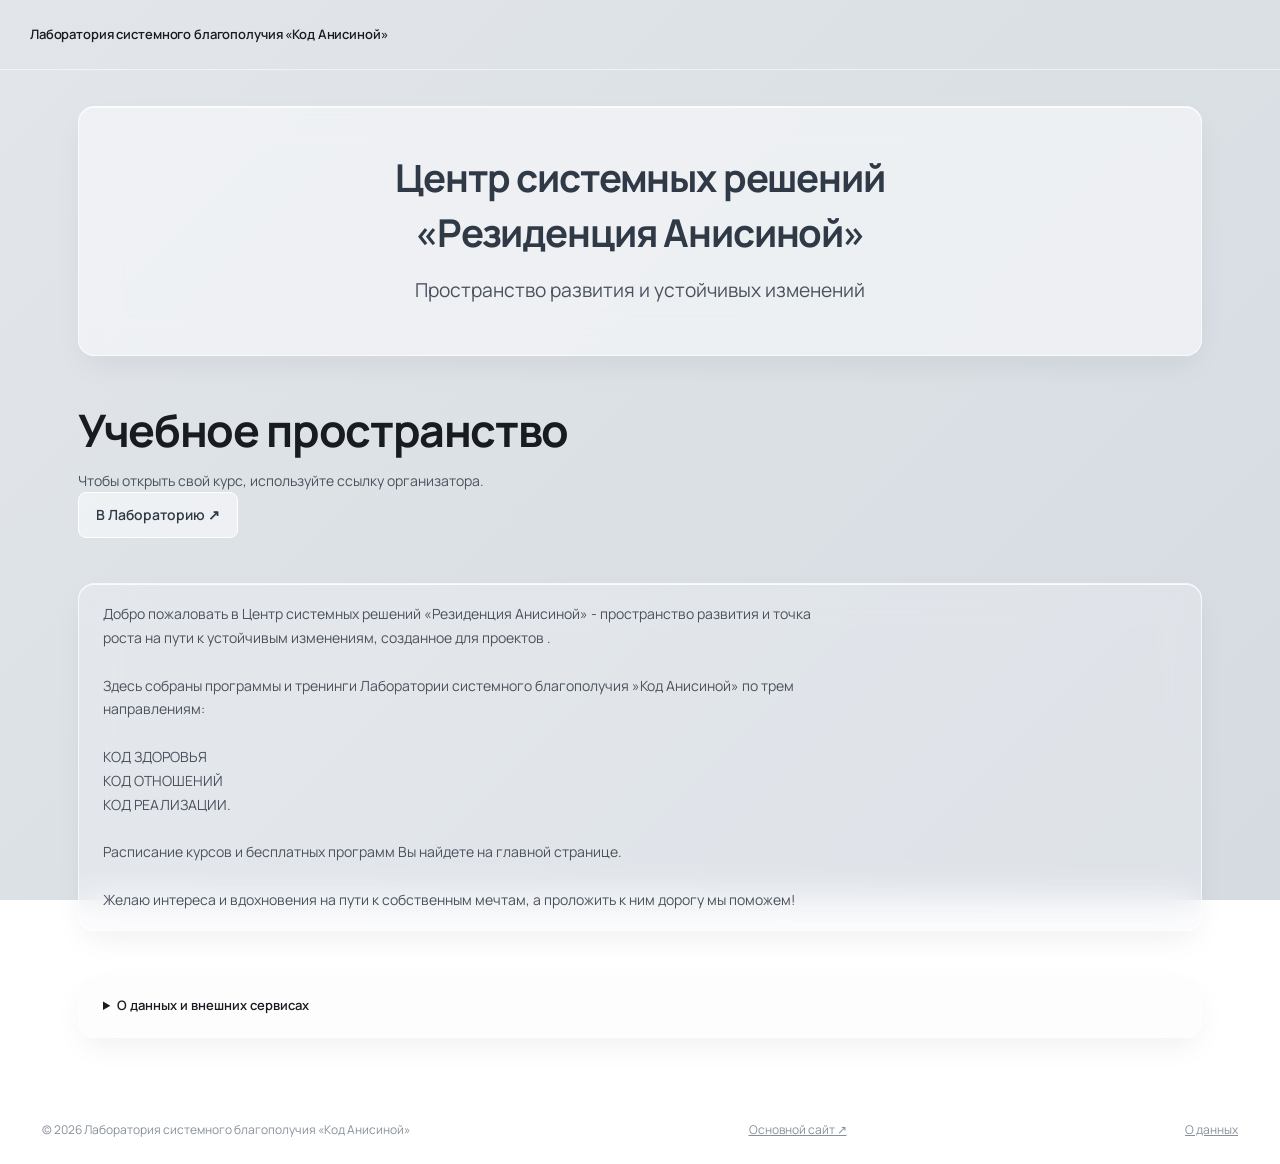
==== commit 1c01eea2: "Publish reviewed SSC release" ====
--- a/courses/index.html
+++ b/courses/index.html
@@ -7,11 +7,13 @@
   <meta name="referrer" content="no-referrer">
   <meta http-equiv="Content-Security-Policy" content="default-src &#x27;none&#x27;; style-src &#x27;self&#x27;; font-src &#x27;self&#x27;; script-src &#x27;self&#x27;; connect-src &#x27;none&#x27;; img-src &#x27;self&#x27;; frame-src &#x27;none&#x27;; object-src &#x27;none&#x27;; base-uri &#x27;none&#x27;; form-action &#x27;none&#x27;">
   <title>Учебное пространство · Лаборатория системного благополучия «Код Анисиной»</title>
-  <link rel="stylesheet" href="../assets/school.css">
-  <link rel="stylesheet" href="../assets/portal.css">
-  <link rel="stylesheet" href="../assets/dashboard.css">
-  <script src="../assets/timezones.js" defer></script>
-  <script src="../assets/portal.js" defer></script>
+  <link rel="stylesheet" href="../assets/school.a9e100d306ebc684.css">
+  <link rel="stylesheet" href="../assets/portal.e3006a366784a004.css">
+  <link rel="stylesheet" href="../assets/dashboard.d620ce10a8d01266.css">
+  <script src="../assets/timezones.9827d9b983e19a0f.js" defer></script>
+  <script src="../assets/portal.71ddc9b21c0d6237.js" defer></script>
+  <script src="../assets/progress_store.92e0a8723046585b.js" defer></script>
+  <script src="../assets/lesson_progress.42ae24fc87d7c071.js" defer></script>
 </head>
 <body data-theme="lab" class="link-portal portal-inner">
   <a class="skip-link" href="#main">К содержанию</a>
@@ -20,19 +22,19 @@
     
     <section class="hero hero--residence glass-card-3d portal-residence" aria-label="Центр системных решений"><div class="hero-copy"><p class="residence-title"><span class="residence-kicker">Центр системных решений</span><span class="residence-name">«Резиденция Анисиной»</span></p><p class="residence-subtitle">Пространство развития и устойчивых изменений</p></div></section>
     <div class="page-heading portal-section"><h1>Учебное пространство</h1><p>Чтобы открыть свой курс, используйте ссылку организатора.</p><a class="secondary-button" href="../index.html">В Лабораторию ↗</a></div>
-    <section class="glass-card-3d portal-data visitor-welcome"><p>Добро пожаловать в учебное пространство Центра системных решений „Резиденция Анисиной“ — образовательную платформу Лаборатории системного благополучия „Код Анисиной“.
+    <section class="glass-card-3d portal-data visitor-welcome"><p>Добро пожаловать в  Центр системных решений «Резиденция Анисиной» - пространство развития и точка роста на пути к устойчивым изменениям, созданное для проектов .
 
-Здесь собраны программы обучения, расписания встреч и ссылки на учебные материалы.
+Здесь собраны программы и тренинги Лаборатории системного благополучия »Код Анисиной» по трем направлениям:
 
-Для участия в выбранном курсе организатор предоставляет индивидуальную ссылку для каждого участника. 
-Регистрация и личный кабинет не требуются.
+КОД ЗДОРОВЬЯ
+КОД ОТНОШЕНИЙ
+КОД РЕАЛИЗАЦИИ.
 
-Учебные материалы открываются на Яндекс Диске, видеозаписи — на YouTube и Rutube.
+Расписание курсов и бесплатных программ Вы найдете на главной странице.
 
-Желаю вам интересного и продуктивного обучения!</p></section>
+Желаю интереса и вдохновения на пути к собственным мечтам, а проложить к ним дорогу мы поможем!</p></section>
     <details id="data" class="glass-card-3d portal-data">
       <summary>О данных и внешних сервисах</summary><p>Видеозаписи и учебные материалы могут размещаться на внешних сервисах и открываются по соответствующим ссылкам.
-
 Перед использованием внешних сервисов рекомендуем ознакомиться с их условиями и политиками обработки персональных данных.</p>
       <p>Ссылки на видео, материалы и встречи открывают внешние сервисы. Они обрабатывают данные по своим условиям.</p>
     </details>
--- a/assets/school.a9e100d306ebc684.css
+++ b/assets/school.a9e100d306ebc684.css
@@ -0,0 +1,43 @@
+@font-face{font-family:Manrope;src:url('fonts/Manrope.ttf') format('truetype');font-style:normal;font-weight:200 800;font-display:swap}
+:root{--text-primary:#181c20;--text-secondary:#4a525d;--text-eyebrow:#687380;--border-glass:rgba(255,255,255,.68);--border-subtle:rgba(24,28,32,.08);--sidebar-width:248px}
+[data-theme="lab"]{--bg-page:linear-gradient(135deg,#e2e6ea 0%,#d5dbe1 100%);--bg-card:rgba(244,246,249,.72);--accent-primary:#2f3a46;--accent-gradient:linear-gradient(135deg,#2b3540 0%,#4e5e70 50%,#252e38 100%);--accent-glow:rgba(58,74,92,.35);--holo-color-1:rgba(74,90,108,.28);--holo-color-2:rgba(140,175,210,.35)}
+[data-theme="health"]{--bg-page:linear-gradient(135deg,#dce6e3 0%,#cedcd8 100%);--bg-card:rgba(240,247,245,.72);--accent-primary:#1b5243;--accent-gradient:linear-gradient(135deg,#16473a 0%,#2e7a65 50%,#133d32 100%);--accent-glow:rgba(27,82,67,.35);--holo-color-1:rgba(27,82,67,.28);--holo-color-2:rgba(95,195,165,.35)}
+[data-theme="family"]{--bg-page:linear-gradient(135deg,#e8dfe2 0%,#ddd0d4 100%);--bg-card:rgba(248,241,243,.72);--accent-primary:#6e272e;--accent-gradient:linear-gradient(135deg,#5e1f25 0%,#993e47 50%,#4f191e 100%);--accent-glow:rgba(110,39,46,.35);--holo-color-1:rgba(110,39,46,.26);--holo-color-2:rgba(210,130,145,.35)}
+[data-theme="realization"]{--bg-page:linear-gradient(135deg,#e2dfe9 0%,#d5d0e0 100%);--bg-card:rgba(244,241,249,.72);--accent-primary:#49345c;--accent-gradient:linear-gradient(135deg,#3d2b4e 0%,#6f518a 50%,#322240 100%);--accent-glow:rgba(73,52,92,.35);--holo-color-1:rgba(73,52,92,.28);--holo-color-2:rgba(165,130,210,.38)}
+*{box-sizing:border-box}html{scroll-behavior:smooth}body{margin:0;min-width:320px;background:var(--bg-page);background-attachment:fixed;color:var(--text-primary);font-family:Manrope,Arial,sans-serif;font-size:14px;line-height:1.55;-webkit-font-smoothing:antialiased}a{color:inherit;text-decoration:none}button,input,select,textarea{font:inherit}button,a,input,select,textarea{-webkit-tap-highlight-color:transparent}button{cursor:pointer}button:disabled{cursor:not-allowed}a:focus-visible,button:focus-visible,input:focus-visible,select:focus-visible,textarea:focus-visible{outline:3px solid var(--accent-primary);outline-offset:4px}button{color:inherit}h1,h2,h3,p{margin:0}h1{font-size:clamp(2.25rem,4vw,3.75rem);font-weight:700;line-height:1.08;letter-spacing:-.03em}h2{font-size:clamp(1.5rem,2.5vw,2.25rem);font-weight:600;letter-spacing:-.02em;line-height:1.2}h3{font-weight:600;font-size:1.06rem;line-height:1.4}p{color:var(--text-secondary);line-height:1.65}small{font-size:.76rem}hr{height:1px;border:0;background:var(--border-subtle);margin:24px 0}[hidden]{display:none!important}.skip-link{position:fixed;top:-100px;left:20px;background:white;padding:12px;z-index:100}.skip-link:focus{top:12px}
+.app-shell{display:flex;min-height:100vh}.sidebar{position:fixed;inset:0 auto 0 0;width:var(--sidebar-width);padding:29px 19px 18px;background:rgba(248,249,250,.74);backdrop-filter:blur(24px);border-right:1px solid rgba(255,255,255,.8);display:flex;flex-direction:column;z-index:30}.brand{display:flex;align-items:center;gap:11px;min-height:44px;font-size:11px;font-weight:800;letter-spacing:.065em}.brand small{display:block;font-size:6.4px;letter-spacing:.065em;margin-top:3px}.brand-mark{position:relative;flex:none;width:36px;height:40px}.brand-mark i{position:absolute;border:1px solid #617080;border-radius:50%;width:25px;height:25px;left:6px;top:1px}.brand-mark i:nth-child(2){left:0;top:12px}.brand-mark i:nth-child(3){left:12px;top:12px}.sidebar-label{font-size:8px;font-weight:700;letter-spacing:.13em;color:#8b929a;margin:49px 10px 16px}.nav-item{display:flex;align-items:center;gap:13px;padding:12px 14px;margin-bottom:5px;border-radius:9px;color:#69727d;font-size:12px;font-weight:600;transition:background .2s,color .2s}.nav-item>span:first-child{font-size:20px;font-weight:400;width:21px;text-align:center;line-height:1}.nav-item.is-active{background:var(--accent-gradient);box-shadow:0 6px 14px -5px var(--accent-glow),inset 0 1px 0 rgba(255,255,255,.35);color:#fff}.nav-item:hover:not(.is-active){background:rgba(255,255,255,.65);color:var(--accent-primary)}.nav-arrow{margin-left:auto;font-size:16px}.sidebar-divider{border-top:1px solid var(--border-subtle);margin:22px 12px 16px}.sidebar-bottom{margin:auto 10px 25px;padding-top:45px}.sidebar-bottom .index-tag{font-size:7px;letter-spacing:.12em}.sidebar-bottom p{font-size:12px;margin:12px 0 18px;line-height:1.65}.system-status{font-size:9px;color:#79828b;display:flex;align-items:center;gap:6px}.system-status i{width:5px;height:5px;background:#578373;border-radius:50%}.profile-card{display:flex;align-items:center;gap:10px;padding:15px 4px 0;border-top:1px solid var(--border-subtle);font-size:11px;font-weight:700}.avatar{display:inline-flex;align-items:center;justify-content:center;background:linear-gradient(130deg,#d4dce2,#eff1f3);border:1px solid white;width:34px;height:34px;border-radius:50%;font-size:15px;color:#516071;flex:none}.avatar.large{width:70px;height:70px;font-size:26px;margin-bottom:15px}.profile-card small{display:block;font-size:8px;font-weight:500;color:#89919a;margin-top:3px}.profile-dots{margin-left:auto;font-size:20px;color:#929ba3}.workspace{margin-left:var(--sidebar-width);width:calc(100% - var(--sidebar-width))}.workspace-public{margin-left:0;width:100%}.topbar{height:76px;border-bottom:1px solid rgba(255,255,255,.55);display:flex;align-items:center;justify-content:space-between;gap:12px;padding:0 42px;font-size:10px}.topbar-title{display:flex;align-items:center;gap:14px;font-weight:600}.topbar-title>span:last-child{color:#7c858e;font-weight:400}.topbar-slash{color:#a3aab2}.topbar-actions{display:flex;align-items:center;gap:17px}.topbar-actions form{margin:0}.text-button{border:0;background:none;padding:4px;color:#69727d;font-size:10px}.icon-button{background:transparent;border:1px solid rgba(24,28,32,.12);height:30px;min-width:30px;display:inline-flex;align-items:center;justify-content:center;border-radius:50%;font-size:18px}.demo-pill{font-size:7px;letter-spacing:.09em;border:1px solid #aeb8c1;border-radius:20px;padding:5px 8px;color:#6b7784}.mobile-menu{display:none}main{padding:32px 42px 42px;max-width:1600px;margin:auto;min-height:calc(100vh - 146px)}.page-topline{display:flex;justify-content:space-between;margin-bottom:20px}.index-tag,.eyebrow{font-size:.65rem;font-weight:600;letter-spacing:.12em;text-transform:uppercase;color:var(--text-eyebrow)}.today{font-size:10px;color:#7e8791}.glass-card-3d{background:var(--bg-card);backdrop-filter:blur(18px);-webkit-backdrop-filter:blur(18px);border-radius:16px;border:1px solid var(--border-glass);box-shadow:0 12px 32px -8px rgba(24,28,32,.08),inset 0 1px 0 rgba(255,255,255,.85);transition:transform .3s ease,box-shadow .3s ease}.hero{position:relative;padding:45px 42px;overflow:hidden;min-height:355px}.hero:hover{transform:none}.hero-copy{position:relative;z-index:2;max-width:650px}.eyebrow{display:flex;align-items:center;gap:9px;font-size:8px;margin-bottom:20px}.tiny-rule{width:24px;height:1px;background:var(--accent-primary)}.hero h1{font-size:clamp(2.25rem,3.6vw,3.4rem);max-width:640px}.hero h1 span{color:var(--accent-primary)}.hero p{font-size:13px;line-height:1.75;margin:19px 0 24px;max-width:49ch}.hero-caption{display:inline-block;font-size:7px;font-weight:500;letter-spacing:.13em;margin-left:16px;color:#86909a}.btn-3d-mineral{position:relative;display:inline-flex;align-items:center;justify-content:center;gap:.65rem;padding:.95rem 1.85rem;border-radius:12px;font-family:Manrope,Arial,sans-serif;font-weight:600;font-size:.85rem;letter-spacing:.02em;color:#fff;background:var(--accent-gradient);border:1px solid rgba(255,255,255,.38);box-shadow:0 10px 24px -6px var(--accent-glow),0 4px 10px -2px rgba(18,22,26,.18),inset 0 1.5px 1px rgba(255,255,255,.48),inset 0 -2px 4px rgba(0,0,0,.35);transition:transform .25s cubic-bezier(.22,1,.36,1),box-shadow .25s ease;overflow:hidden;cursor:pointer;text-decoration:none}.btn-3d-mineral::before{content:'';position:absolute;inset:0;background:linear-gradient(115deg,transparent 20%,rgba(255,255,255,.24) 45%,rgba(190,235,255,.32) 50%,rgba(255,255,255,.2) 55%,transparent 80%);transform:translateX(-100%);transition:transform .65s ease;pointer-events:none}.btn-3d-mineral:hover{transform:translateY(-2px);box-shadow:0 14px 30px -6px var(--accent-glow),0 6px 14px -2px rgba(18,22,26,.22),inset 0 1.5px 1.5px rgba(255,255,255,.65),inset 0 -2px 4px rgba(0,0,0,.3)}.btn-3d-mineral:hover::before{transform:translateX(100%)}.btn-3d-mineral:active{transform:translateY(1px)}.btn-3d-mineral span{font-size:17px;margin-left:9px}.hologram-wrap{position:absolute;inset:0;pointer-events:none}.hero-hologram{position:absolute;right:1%;top:50%;transform:translateY(-50%);width:clamp(320px,37vw,510px);height:auto;pointer-events:none;z-index:0;opacity:.75;mask-image:radial-gradient(circle at center,black 45%,transparent 78%);display:none}.holo-caption{position:absolute;right:32px;bottom:21px;display:flex;gap:22px;font-size:6px;letter-spacing:.13em;color:#8896a5}[data-theme="lab"] .holo-lab,[data-theme="health"] .holo-health,[data-theme="family"] .holo-family,[data-theme="realization"] .holo-realization{display:block}.theme-strip{display:flex;align-items:center;justify-content:space-between;gap:15px;margin:22px 0 25px}.theme-strip>.index-tag{font-size:7px}.theme-options{display:flex;gap:7px;flex-wrap:wrap}.theme-choice{background:rgba(255,255,255,.22);border:1px solid rgba(255,255,255,.4);border-radius:6px;padding:7px 10px;display:flex;align-items:center;gap:7px;color:#737d87;font-size:9px}.theme-choice.selected{background:rgba(255,255,255,.8);border-color:#fff;color:#29343f;box-shadow:0 2px 5px #26303b0a}.theme-choice i{width:7px;height:7px;background:#4a5868;border-radius:50%}.theme-health i{background:#2b705c}.theme-family i{background:#81313c}.theme-realization i{background:#604576}.metrics{display:grid;grid-template-columns:repeat(4,1fr);border:1px solid #ffffff70;border-radius:12px;background:#f5f7f94d;padding:18px 4px;margin-bottom:36px}.metrics>div{display:grid;grid-template-columns:34px auto;grid-template-rows:auto auto;padding:0 22px;border-right:1px solid var(--border-subtle);align-items:center;column-gap:12px}.metrics>div:last-child{border-right:0}.metric-icon{display:inline-flex;align-items:center;justify-content:center;width:33px;height:33px;border:1px solid #bac2ca;border-radius:9px;color:#7b8793;font-size:19px;grid-row:span 2}.metrics strong{font-size:25px;font-weight:500;letter-spacing:-.04em;line-height:1.2}.metrics>div>span:last-child{font-size:8px;color:#7b858f;margin-top:3px}.section-heading{display:flex;justify-content:space-between;align-items:end;gap:14px;margin:0 0 20px}.section-heading .index-tag{font-size:7px}.section-heading h2{font-size:25px;margin-top:7px}.quiet-link{display:inline-flex;align-items:center;gap:15px;font-size:11px;font-weight:600;color:var(--accent-primary)}.quiet-link:hover{text-decoration:underline}.course-grid{display:grid;grid-template-columns:repeat(3,minmax(0,1fr));gap:20px}.course-card{overflow:hidden;min-width:0}.course-card:hover{transform:translateY(-4px);box-shadow:0 20px 40px -10px #181c2020,inset 0 1px 0 #ffffffd9}.course-art{height:157px;position:relative;display:block;overflow:hidden;background:var(--accent-gradient);color:#fff}.art-grid{position:absolute;inset:0;background-image:linear-gradient(#ffffff09 1px,transparent 1px),linear-gradient(90deg,#ffffff09 1px,transparent 1px);background-size:24px 24px;mask-image:linear-gradient(130deg,transparent,#000)}.art-orbit{position:absolute;width:165px;height:165px;border:1px solid #ffffff30;border-radius:50%;top:19px;right:16px;transform:rotate(-30deg)}.orbit-two{width:110px;height:175px;top:-12px;right:45px}.orbit-three{width:190px;height:95px;top:37px;right:8px}.art-health .orbit-one{border-radius:40% 60% 40% 60%;transform:rotate(40deg)}.art-family .orbit-one{right:59px;width:100px;height:100px;top:25px}.art-family .orbit-two{right:13px;width:100px;height:100px;top:25px}.art-family .orbit-three{width:150px;height:150px;right:34px;top:0}.art-realization .art-orbit{border-radius:12%;transform:rotate(45deg)}.art-index{position:absolute;top:20px;left:20px;color:#ffffffb5;font-size:7px;z-index:1}.art-symbol{position:absolute;right:47px;top:34px;font-size:60px;line-height:1;font-weight:300;color:#ffffff8c}.art-bottom{position:absolute;bottom:17px;left:20px;right:20px;display:flex;justify-content:space-between;letter-spacing:.14em;font-size:6px;color:#ffffff8c}.course-card-body{padding:19px 20px 0}.card-meta{display:flex;align-items:center;justify-content:space-between;font-size:8px;color:#79838d;margin-bottom:10px}.status-dot{display:inline-flex;align-items:center;gap:5px}.status-dot:before{content:'';width:4px;height:4px;border-radius:50%;background:#56836b}.course-card h3{font-size:16px;min-height:43px}.course-card p{font-size:10px;line-height:1.6;min-height:33px;margin:8px 0 18px}.progress-info{display:flex;align-items:center;justify-content:space-between;font-size:8px;color:#89919a}.progress-info strong{font-weight:600;color:var(--accent-primary)}progress{display:block;width:100%;height:3px;margin:8px 0 19px;border:0;border-radius:10px;overflow:hidden;background:#d8dde2;color:var(--accent-primary);accent-color:var(--accent-primary)}progress::-webkit-progress-bar{background:#d8dde2;border-radius:10px}progress::-webkit-progress-value{background:var(--accent-primary);border-radius:10px}progress::-moz-progress-bar{background:var(--accent-primary)}.course-open{border-top:1px solid var(--border-subtle);display:flex;align-items:center;justify-content:space-between;padding:15px 0;font-size:10px;font-weight:600;color:var(--accent-primary)}.course-open span{font-size:18px}.lower-grid{display:grid;grid-template-columns:1.7fr 1fr;gap:27px;margin-top:38px}.lower-grid .section-heading h2{font-size:23px}.event-row{display:flex;align-items:center;gap:17px;padding:18px 21px;margin-bottom:12px}.event-date{display:inline-flex;flex-direction:column;align-items:center;justify-content:center;flex:none;width:53px;height:61px;background:#ffffff70;border:1px solid #fff;border-radius:10px;text-transform:uppercase;font-size:8px;line-height:1.25;color:#7d8792}.event-date strong{font-size:25px;color:var(--accent-primary);font-weight:500;letter-spacing:-.04em;margin-bottom:4px}.event-row small{font-size:7px;letter-spacing:.1em;text-transform:uppercase;color:#858f98}.event-row h3{font-size:12px;margin:4px 0}.muted{color:#7b858f}.event-row .muted{font-size:9px}.round-arrow{display:inline-flex;align-items:center;justify-content:center;flex:none;border:1px solid #adb6bf;border-radius:50%;height:29px;width:29px;font-size:17px;color:var(--accent-primary);margin-left:auto}.note-card{padding:24px 28px;position:relative;align-self:end;min-height:220px}.note-card .index-tag{font-size:7px}.note-card h3{font-size:19px;line-height:1.4;margin:22px 0 10px;letter-spacing:-.02em}.note-card p{font-size:10px;margin-bottom:20px;max-width:37ch}.note-card .quiet-link{font-size:9px}.note-symbol{position:absolute;right:24px;top:30px;font-size:40px;color:#9ca9b6}.footer{display:flex;align-items:center;justify-content:space-between;flex-wrap:wrap;gap:15px;padding:22px 42px 25px;border-top:1px solid #ffffff66;font-size:7px;color:#87909a}.footer a{text-decoration:underline}.page-heading{margin:5px 0 34px}.page-heading h1{margin-top:15px;font-size:clamp(2rem,3.5vw,3.2rem)}.page-heading p{font-size:14px;margin-top:15px;max-width:60ch}.page-heading.compact{margin:15px 0 27px}.page-heading.compact h1{font-size:clamp(1.7rem,3vw,2.55rem);max-width:25ch}.filter-row{display:flex;flex-wrap:wrap;gap:9px;margin-bottom:28px}.filter-button{padding:9px 14px;border:1px solid #fff7;border-radius:8px;background:#ffffff40;color:#697580;font-size:11px}.filter-button.selected{background:var(--accent-primary);color:#fff;border-color:var(--accent-primary)}.empty-state{padding:35px;grid-column:1/-1}.empty-state h2{font-size:22px}.empty-state h1{font-size:34px;margin:20px 0}.empty-state p{margin:12px 0 20px}.breadcrumbs{display:flex;align-items:center;gap:10px;flex-wrap:wrap;color:#788390;font-size:10px;margin-bottom:20px}.breadcrumbs a:hover{text-decoration:underline}.course-hero{min-height:260px;padding:36px 40px}.course-hero h1{font-size:clamp(2rem,3.5vw,3.2rem);margin-top:18px;max-width:600px}.pill{display:inline-flex;align-items:center;padding:5px 10px;border:1px solid #c5cdd3;border-radius:5px;font-size:9px;color:#687481;white-space:nowrap}.hero .pill{margin-right:6px}.course-layout{display:grid;grid-template-columns:minmax(0,1fr) 275px;gap:28px;margin-top:38px}.course-side{padding:25px;align-self:start;position:sticky;top:25px}.course-side p{font-size:11px;margin:12px 0}.course-side h3{font-size:16px}.course-side .btn-3d-mineral{font-size:10px;width:100%;padding:12px 7px;margin-top:14px}.big-percent{font-size:58px;font-weight:500;letter-spacing:-.06em;color:var(--accent-primary);line-height:1.5}.big-percent span{font-size:27px}.module-section{margin:27px 0}.module-heading{display:flex;align-items:center;gap:13px;margin-bottom:13px}.module-heading>span:first-child{font-size:20px;color:#88949f}.module-heading h3{font-size:16px}.module-heading p{font-size:10px;margin-top:2px}.module-heading>.muted{margin-left:auto;font-size:9px;white-space:nowrap}.lesson-row{display:flex;align-items:center;gap:16px;padding:19px 20px;margin:10px 0}.lesson-number{width:29px;height:29px;display:flex;align-items:center;justify-content:center;border:1px solid #c0c9d1;border-radius:8px;color:var(--accent-primary);font-size:12px;flex:none}.lesson-row h3{font-size:13px}.lesson-row p{font-size:10px;margin:4px 0}.lesson-row small{font-size:8px;color:#89939b}.lesson-row.is-locked{background:#dde2e559;border-color:#eff1f26e;box-shadow:none}.lesson-row.is-locked h3{color:#7f8a93}.lesson-layout{display:grid;grid-template-columns:minmax(0,1fr) 255px;gap:28px}.lesson-layout>article{min-width:0}.lesson-sidebar{padding:24px 19px;align-self:start;position:sticky;top:20px;margin-top:15px}.lesson-sidebar h3{font-size:14px;margin:12px 0 22px}.mini-lesson{display:flex;gap:10px;padding:12px 8px;border-bottom:1px solid var(--border-subtle);font-size:10px;line-height:1.55}.mini-lesson>span:first-child{color:#8b96a1;min-width:18px}.mini-lesson.current{background:#ffffffa1;border-radius:6px;font-weight:700}.lesson-sidebar>.quiet-link{margin:22px 8px 0;font-size:10px}.video-section{overflow:hidden}.video-stage{aspect-ratio:16/9;width:100%;background:var(--accent-gradient);position:relative;overflow:hidden}.video-stage iframe{width:100%;height:100%;border:0}.video-poster{position:relative;width:100%;height:100%;padding:30px;display:flex;align-items:flex-start;flex-direction:column;justify-content:center;color:#fff;isolation:isolate}.video-poster .index-tag{color:#fff9;font-size:8px}.video-poster h2{font-size:clamp(1.4rem,2.7vw,2.2rem);max-width:24ch;margin:17px 0 13px;z-index:1}.video-poster p{color:#dbe1e6;font-size:11px;max-width:48ch;z-index:1}.poster-orbits{position:absolute;font-size:330px;line-height:1;right:-40px;top:-70px;color:#ffffff14;z-index:-1}.video-poster .button-row{margin-top:20px}.video-poster .btn-3d-mineral,.video-poster .secondary-button{font-size:10px;padding:11px 14px}.video-poster .secondary-button{background:#fff;color:#343d47}.video-notice{font-size:9px;padding:12px 20px;line-height:1.7}.video-notice a{text-decoration:underline;margin-left:9px}.lesson-text{margin:32px 0}.lesson-text h2{font-size:23px;margin:8px 0 16px}.prose p{max-width:65ch;font-size:14px;line-height:1.8;margin:14px 0}.material-row{display:flex;align-items:center;gap:13px;padding:16px 19px;margin-bottom:10px}.material-row strong{font-size:12px;font-weight:600}.material-row small{display:block;font-size:8px;color:#87939c;margin-top:4px}.file-badge{font-size:9px;border:1px solid #b1bbc4;padding:8px 6px;border-radius:5px;color:var(--accent-primary);min-width:37px;text-align:center}.assignment-box{padding:28px;margin:30px 0}.assignment-box h2{font-size:23px;margin-top:10px}.feedback{background:#ffffff7d;border-left:2px solid var(--accent-primary);padding:15px 20px;margin:20px 0;font-size:13px}.feedback p{margin-top:8px}.lesson-bottom{display:flex;justify-content:space-between;gap:15px;align-items:center;flex-wrap:wrap;margin:28px 0}.secondary-button{display:inline-flex;align-items:center;justify-content:center;gap:8px;background:rgba(255,255,255,.5);padding:11px 17px;border-radius:8px;border:1px solid #fff;font-size:11px;font-weight:600;color:var(--accent-primary);transition:background .2s}.secondary-button:hover{background:white}.assignment-list{display:grid;gap:14px}.assignment-row{display:flex;align-items:center;gap:22px;padding:24px;margin-bottom:12px}.assignment-row>span:nth-child(2){flex:1}.assignment-index{font-size:25px;color:#929da8;font-weight:400}.assignment-row h3{font-size:15px;margin:7px 0}.assignment-row p{font-size:11px;max-width:60ch}.status-accepted{color:#286b52;background:#e4eee9}.status-revision{color:#895c29;background:#f0eadf}.status-submitted{color:#5b557e;background:#e8e6f0}.status-new{color:#64707a;background:#f4f5f6}.meeting-grid{display:grid;grid-template-columns:repeat(2,minmax(0,1fr));gap:22px}.meeting-card{padding:27px}.meeting-card-top{display:flex;justify-content:space-between;align-items:flex-start;margin-bottom:24px}.meeting-card h2{font-size:25px;margin:12px 0}.meeting-card p{font-size:12px;margin-bottom:15px}.meeting-time{font-size:12px;color:#75818c;margin:20px 0}.meeting-card>.quiet-link{display:flex;margin-top:19px;font-size:10px}.info-note{display:flex;gap:15px;padding:25px 0;align-items:center}.info-note>span{font-size:30px;color:#7c8a97}.info-note p{font-size:11px;max-width:90ch}.profile-layout{display:grid;grid-template-columns:minmax(0,1.4fr) 1fr;gap:28px}.editor-card{padding:30px;margin-bottom:25px;max-width:1000px}.editor-card h2{font-size:24px;margin-bottom:15px}.editor-card>p{margin:8px 0 20px}.editor-card label,.assignment-box label,.login-card label{display:block;font-size:12px;font-weight:600;margin-bottom:7px}.editor-card form>p,.assignment-box form>p,.login-card form>p{margin:17px 0}input:not([type="checkbox"]):not([type="hidden"]),select,textarea{display:block;width:100%;padding:12px 14px;border:1px solid #bfc8d0;border-radius:8px;background:rgba(255,255,255,.64);color:var(--text-primary);font-size:13px;line-height:1.5}textarea{resize:vertical;min-height:100px}input[type="checkbox"]{accent-color:var(--accent-primary);width:17px;height:17px}.helptext{display:block;font-size:10px;color:#7d8790;margin-top:6px}.errorlist{color:#943844;font-size:12px;list-style:none;padding:10px 0}.button-row{display:flex;gap:12px;align-items:center;flex-wrap:wrap}.form-note{font-size:10px!important;color:#82909a;line-height:1.8;margin-top:16px!important}.material-form{border:1px solid #c3cdd4;border-radius:10px;padding:18px;margin:15px 0}.material-form p{margin:12px 0}.staff-actions{display:flex;align-items:center;gap:12px;flex-wrap:wrap;margin-bottom:28px}.staff-metrics{grid-template-columns:repeat(3,1fr)}.staff-metrics>div{display:flex;gap:12px}.staff-metrics>div>span:last-child{font-size:11px}.staff-course-grid{display:grid;grid-template-columns:repeat(3,minmax(0,1fr));gap:18px;margin-bottom:35px}.staff-course{padding:23px}.staff-course h3{font-size:18px;margin:13px 0 10px}.staff-course p{font-size:11px;margin-bottom:20px}.staff-course .quiet-link{display:flex;margin-top:15px;font-size:10px}.table-wrap{overflow-x:auto;margin-bottom:35px}table{width:100%;border-collapse:collapse;text-align:left;font-size:11px}th,td{padding:14px 18px;border-bottom:1px solid var(--border-subtle)}th{font-size:9px;text-transform:uppercase;letter-spacing:.07em;color:#78838e;font-weight:600}td a{color:var(--accent-primary);font-weight:600;white-space:nowrap}.editor-lesson{display:flex;justify-content:space-between;gap:15px;padding:15px 0;border-top:1px solid var(--border-subtle);font-size:12px}.editor-lesson>span:last-child{font-size:10px;white-space:nowrap}.flash{padding:13px 19px;background:#edf4ef;border:1px solid #c3d7cb;border-radius:9px;margin-bottom:20px;font-size:12px}.flash.error{background:#f4e8e8}.full-width{width:100%}.login-layout{display:grid;grid-template-columns:1.3fr 1fr;max-width:1120px;min-height:650px;align-items:center;gap:70px;margin:30px auto}.login-intro{position:relative;isolation:isolate;padding:35px 0}.login-intro h1{font-size:clamp(2.5rem,4.7vw,4.7rem);margin:30px 0;position:relative;z-index:1}.login-intro>p{font-size:17px;line-height:1.8}.accent-point{color:#7c98b6}.login-directions{display:flex;flex-wrap:wrap;gap:17px;font-size:8px;color:#6b7d8d;margin-top:35px;letter-spacing:.08em}.login-intro .hologram-wrap{z-index:-1;opacity:.7}.login-intro .hero-hologram{right:-80px;top:30%;width:450px}.login-card{padding:35px;position:relative;z-index:1}.login-card h2{margin-top:15px;font-size:30px}.login-card>p{font-size:12px;margin-top:10px}.login-card .btn-3d-mineral{margin-top:12px}.demo-entry{border-top:1px solid var(--border-subtle);margin-top:25px;padding-top:22px}.demo-entry p{font-size:10px;margin:10px 0 16px}.demo-entry .text-button{padding:15px 0 0}.login-card .errorlist{background:#f7e8e866;padding:10px;border-radius:7px;font-size:11px}
+@media(min-width:1500px){.hero h1{font-size:60px}.hero{padding:48px;min-height:390px}.course-art{height:185px}.hero p{font-size:15px}.hero-hologram{width:560px;right:4%}.course-card h3{font-size:19px}.course-card p{font-size:12px}.course-card-body{padding:22px 25px 0}}
+@media(max-width:1200px){:root{--sidebar-width:215px}.sidebar{padding-left:13px;padding-right:13px}.brand{font-size:9px}.brand small{font-size:5.3px}.topbar{padding:0 28px}main{padding:25px 28px 35px}.hero{padding:35px 29px;min-height:330px}.hero h1{font-size:42px}.hero-hologram{right:-50px;width:380px;opacity:.52}.hero-caption{display:block;margin:17px 0 0}.holo-caption{font-size:5px}.theme-strip{align-items:flex-start;flex-direction:column;gap:9px}.metrics>div{padding:0 14px;column-gap:8px}.metrics>div>span:last-child{font-size:7px}.course-grid{gap:14px}.course-card-body{padding:16px 15px 0}.course-card h3{font-size:15px}.course-art{height:135px}.lower-grid{gap:18px}.course-layout{grid-template-columns:minmax(0,1fr) 230px;gap:20px}.lesson-layout{grid-template-columns:minmax(0,1fr) 220px;gap:20px}.video-poster h2{font-size:24px}.video-poster{padding:22px}.video-poster .button-row{margin-top:12px}.video-poster .btn-3d-mineral,.video-poster .secondary-button{padding:9px;font-size:9px}.footer{padding-left:28px;padding-right:28px}.topbar-title{gap:8px;font-size:9px}.demo-pill{font-size:6px}.login-layout{gap:35px}.login-card{padding:28px}}
+@media(max-width:980px){:root{--sidebar-width:190px}.sidebar{padding:24px 10px 15px}.brand{font-size:8px;gap:5px}.brand small{font-size:4.8px}.brand-mark{transform:scale(.85);transform-origin:left center;width:32px}.nav-item{font-size:11px;padding:11px 10px;gap:9px}.sidebar-label{font-size:6.5px}.topbar-title>span:last-child,.topbar-slash{display:none}.hero h1{font-size:38px}.hero p{font-size:12px}.course-grid{grid-template-columns:repeat(2,minmax(0,1fr))}.lower-grid{grid-template-columns:1fr}.note-card{min-height:190px}.metrics{grid-template-columns:repeat(2,1fr);row-gap:20px}.metrics>div:nth-child(2){border-right:0}.metrics>div>span:last-child{font-size:8px}.hero-hologram{right:-100px;opacity:.35}.course-layout{grid-template-columns:1fr}.course-side{position:static}.lesson-layout{grid-template-columns:1fr}.lesson-sidebar{position:static;order:2}.video-poster h2{font-size:30px}.video-poster .btn-3d-mineral,.video-poster .secondary-button{font-size:11px}.staff-course-grid{grid-template-columns:repeat(2,minmax(0,1fr))}.meeting-grid{grid-template-columns:1fr}.profile-layout{grid-template-columns:1fr}.assignment-row{gap:12px;padding:19px}.assignment-row .pill{font-size:8px}.login-layout{grid-template-columns:1fr 1fr;gap:25px}.login-intro h1{font-size:39px}.login-intro>p{font-size:14px}.login-card h2{font-size:26px}}
+@media(max-width:720px){.sidebar{transform:translateX(-100%);width:248px;transition:transform .2s;background:#f0f3f6;box-shadow:10px 0 60px #26364524}.menu-open .sidebar{transform:translateX(0)}.menu-open:after{content:'';position:fixed;inset:68px 0 0 248px;background:#24354633;z-index:25}.brand{font-size:11px;gap:10px}.brand small{font-size:6px}.nav-item{font-size:13px;padding:13px;gap:12px}.sidebar-label{font-size:8px}.workspace{margin-left:0;width:100%}.topbar{height:65px;padding:0 20px}.mobile-menu{display:inline-flex;border-radius:7px;font-size:16px;flex:none}.topbar-title{font-size:8px}.topbar-actions{gap:9px}.demo-pill{font-size:5px;padding:4px 6px}.topbar-actions .icon-button{display:none}main{padding:23px 20px 30px}.page-topline{margin-bottom:15px}.page-topline .index-tag{font-size:7px}.today{font-size:8px}.hero{padding:30px 25px;min-height:365px}.hero h1{font-size:37px}.hero p{font-size:12px}.hero-hologram{width:370px;right:-130px;opacity:.35}.holo-caption{right:16px;bottom:13px;font-size:4px;gap:7px}.hero-caption{font-size:6px}.eyebrow{font-size:7px}.theme-options{gap:6px}.theme-choice{font-size:8px;padding:7px 8px}.theme-strip{margin:20px 0}.metrics{padding:19px 0;margin-bottom:29px}.metrics strong{font-size:27px}.metrics>div{padding:0 15px}.section-heading h2{font-size:24px}.section-heading .index-tag{font-size:6px}.quiet-link{font-size:10px}.course-card h3{font-size:16px}.course-card p{font-size:10px}.course-art{height:155px}.lower-grid{margin-top:30px}.footer{font-size:6px;padding:20px;gap:12px}.footer>span:last-child{display:none}.course-layout{margin-top:27px}.course-hero{min-height:260px}.course-hero h1{font-size:33px}.lesson-row{padding:17px 14px;gap:12px}.lesson-row h3{font-size:12px}.module-heading>.muted{display:none}.page-heading h1{font-size:35px}.page-heading p{font-size:12px}.page-heading.compact h1{font-size:30px}.lesson-layout{gap:15px}.video-poster{padding:23px}.video-poster h2{font-size:25px}.video-poster .btn-3d-mineral,.video-poster .secondary-button{font-size:9px;padding:9px 10px}.video-poster p{font-size:10px}.assignment-box{padding:22px}.assignment-row{align-items:flex-start;flex-wrap:wrap}.assignment-row .pill{margin-left:35px}.assignment-row .round-arrow{display:none}.assignment-index{font-size:20px}.assignment-row h3{font-size:14px}.assignment-row>span:nth-child(2){flex-basis:calc(100% - 45px)}.meeting-card{padding:24px}.meeting-card h2{font-size:24px}.editor-card{padding:23px}.staff-course-grid{grid-template-columns:1fr}.staff-metrics{grid-template-columns:repeat(3,1fr);gap:0}.staff-metrics>div{flex-direction:column;gap:5px;align-items:flex-start}.staff-metrics>div>span:last-child{font-size:8px}.staff-actions{gap:9px}.staff-actions .secondary-button{font-size:10px;padding:9px 12px}.event-row{padding:16px 14px;gap:12px}.event-row h3{font-size:12px}.event-row .pill{display:none}.login-layout{grid-template-columns:1fr;gap:0;margin:0;min-height:0}.login-intro{padding:20px 10px 30px}.login-intro h1{font-size:43px;margin:22px 0}.login-intro>p{font-size:14px}.login-directions{margin-top:23px;font-size:7px;gap:10px}.login-card{padding:28px}.login-intro .hero-hologram{width:330px;right:-40px;top:42%}.workspace-public .topbar-title{font-size:9px}.workspace-public .topbar{height:60px}.editor-lesson>span:last-child{font-size:9px}.editor-lesson{font-size:11px}.video-notice{font-size:8px}.meeting-time{font-size:11px}}
+@media(max-width:460px){.course-grid{grid-template-columns:1fr}.course-art{height:175px}.course-card-body{padding:20px 23px 0}.course-card h3{font-size:20px;min-height:0}.course-card p{font-size:12px;min-height:0}.course-open{font-size:12px}.card-meta{font-size:9px}.progress-info{font-size:9px}.hero{padding:28px 21px;min-height:360px}.hero h1{font-size:33px}.hero .btn-3d-mineral{font-size:11px;padding:13px 17px}.hero p{max-width:30ch;font-size:11px}.theme-choice{font-size:8px;padding:7px 8px}.theme-choice i{height:6px;width:6px}.topbar{padding:0 15px;gap:7px}.topbar-title{font-size:7px}.demo-pill{max-width:100px;text-align:center;line-height:1.5;font-size:5px}.topbar-actions{gap:6px}.text-button{font-size:9px}main{padding:19px 15px 25px}.video-stage{aspect-ratio:4/3}.video-poster h2{font-size:23px}.video-poster .button-row{gap:8px}.assignment-box .btn-3d-mineral{font-size:11px;padding:13px 16px}.lesson-bottom .btn-3d-mineral{font-size:11px;padding:13px}.page-heading.compact h1{font-size:28px}.login-intro h1{font-size:38px}.login-card{padding:23px}.footer{padding:20px 15px}.lesson-row p{font-size:9px}.course-hero h1{font-size:30px}.info-note p{font-size:10px}}
+.hero:not(.course-hero) h1{font-size:clamp(2.25rem,4vw,3.75rem);font-weight:700;line-height:1.08;letter-spacing:-.03em}
+.hero .eyebrow,.page-heading>.index-tag,.section-heading .index-tag{font-size:.75rem;line-height:1.6}
+.section-heading h2{font-size:clamp(1.5rem,2.5vw,2.25rem);font-weight:600;letter-spacing:-.02em}
+.hero p,.prose p{font-size:1.05rem;font-weight:400;line-height:1.55;max-width:54ch}
+.hero .btn-3d-mineral{font-size:.95rem}
+.sidebar-close,.menu-backdrop{display:none}
+@media(max-width:720px){.sidebar-close{display:flex;position:absolute;right:9px;top:7px;background:#eff2f5;z-index:1;width:24px;height:24px;min-width:24px;font-size:17px}.menu-open:after{display:none}.menu-open .menu-backdrop{display:block;position:fixed;inset:0 0 0 248px;background:#24354633;z-index:25;border:0}}
+@media(prefers-reduced-motion:reduce){html{scroll-behavior:auto}*,*:before,*:after{transition:none!important;animation:none!important}.course-card:hover,.btn-3d-mineral:hover{transform:none}}
+
+/* Shared identity and the centered residence introduction. */
+.brand .brand-title{font-size:10px;line-height:1.6;letter-spacing:0;font-weight:600}
+.topbar{height:auto;min-height:84px;padding-top:16px;padding-bottom:16px}
+.topbar-title,.workspace-public .topbar-title{display:block;min-width:0;font-size:14px;line-height:1.5;font-weight:600;letter-spacing:-.01em}
+.topbar-actions{flex-shrink:0}
+.hero--residence{display:flex;align-items:center;justify-content:center;min-height:400px;padding-top:55px;padding-bottom:60px;text-align:center}
+.hero--residence .hero-copy{max-width:100%;width:100%}
+.residence-title,.hero--residence h1{max-width:none;text-align:center;margin:0 auto;font-weight:700;letter-spacing:-.03em;line-height:1.12}
+.residence-title span{display:block}
+.residence-kicker,.residence-name{font-family:inherit;font-size:clamp(2rem,4vw,3.75rem);font-weight:700;line-height:1.12;color:var(--accent-primary);overflow-wrap:break-word}
+.residence-kicker{margin-bottom:12px}
+.hero--residence .residence-subtitle,.login-intro--residence>.residence-subtitle{max-width:54ch;margin:22px auto 28px;font-size:clamp(1.05rem,1.5vw,1.35rem);line-height:1.55;text-align:center;position:relative;z-index:1}
+.hero--residence .hero-caption{display:block;margin:20px 0 0}
+.hero--residence .hero-hologram{opacity:.32}
+.login-layout--residence{grid-template-columns:1fr;gap:30px;min-height:0;max-width:1100px;margin:12px auto 30px}
+.login-intro--residence{text-align:center;padding:30px 0 0}
+.login-intro--residence h1{margin:0 auto}
+.login-intro--residence .login-directions{justify-content:center;margin-top:0}
+.login-layout--residence .login-card{width:100%;max-width:460px;margin:0 auto}
+.login-intro--residence .hero-hologram{right:0;top:50%;opacity:.35}
+@media(max-width:720px){.topbar{flex-wrap:wrap;min-height:0;padding-top:14px;padding-bottom:12px}.topbar-title,.workspace-public .topbar-title{flex:1;font-size:13px}.topbar-actions{flex-basis:100%;justify-content:flex-end}.brand .brand-title{font-size:11px}.hero--residence{min-height:360px;padding:36px 20px 48px}.hero--residence .holo-caption{right:0;left:0;justify-content:center}.residence-kicker,.residence-name{font-size:clamp(1.85rem,6.7vw,2.6rem)}.login-intro--residence{padding:20px 0 0}.login-layout--residence{gap:24px}.login-intro--residence .login-directions{font-size:8px}}
--- a/assets/portal.e3006a366784a004.css
+++ b/assets/portal.e3006a366784a004.css
@@ -0,0 +1,36 @@
+.link-portal{min-width:0}.link-portal .topbar{position:static;gap:20px}.portal-main{max-width:1180px;margin:0 auto;padding:36px 28px 60px;width:100%;min-width:0}.portal-main .hero{overflow:hidden}.portal-main .hero-copy{position:relative;z-index:1;max-width:750px}.portal-main .hero h1{overflow-wrap:anywhere}.portal-main .hero p{white-space:pre-line}.portal-tabs{display:flex;flex-wrap:wrap;gap:10px;margin:24px 0 38px}.portal-tabs a{border:1px solid var(--border-subtle);background:var(--bg-card);border-radius:10px;padding:13px 20px;font-size:14px}.portal-main h2{font-size:clamp(1.5rem,3vw,2.25rem);margin:10px 0 20px}.portal-main h3{font-size:clamp(1.15rem,2.5vw,1.65rem);margin:12px 0;line-height:1.3;overflow-wrap:anywhere}.portal-lessons{display:grid;gap:20px}.portal-lesson{padding:30px;scroll-margin-top:20px}.portal-lesson p{font-size:1rem;line-height:1.7;white-space:pre-line;max-width:72ch;overflow-wrap:anywhere}.portal-lesson:hover,.portal-event:hover{transform:none}.portal-assignment{border-top:1px solid var(--border-subtle);margin-top:25px;padding-top:20px}.portal-assignment h4{font-size:15px;margin:0 0 10px}.portal-assignment small,.portal-hint{font-size:13px;line-height:1.6;color:var(--text-secondary)}.portal-materials{display:flex;gap:10px;flex-wrap:wrap;margin-top:15px}.portal-main .secondary-button{font-size:14px;min-height:44px;white-space:normal;text-align:center}.portal-main .button-row{margin-top:20px;flex-wrap:wrap}.is-planned{opacity:.75}.portal-section{margin-top:50px;scroll-margin-top:20px}.portal-events{display:grid;grid-template-columns:repeat(2,minmax(0,1fr));gap:20px;margin-bottom:20px}.portal-event{padding:25px}.portal-event p,.portal-timezone{font-size:14px;line-height:1.7}.portal-data{padding:28px;margin-top:45px;scroll-margin-top:20px}.portal-data h2{font-size:20px}.portal-data p{font-size:14px;line-height:1.7;max-width:80ch;white-space:pre-line}.link-portal .footer{display:flex;justify-content:space-between;gap:20px;flex-wrap:wrap;font-size:12px}.link-portal .footer a{display:block}.portal-main a:focus-visible{outline:3px solid var(--accent-primary);outline-offset:4px}.portal-main time{font-variant-numeric:tabular-nums}
+.portal-residence{padding:48px 28px;margin-bottom:28px;text-align:center}.portal-residence .residence-title{max-width:none;margin:0;font-family:Manrope,Arial,sans-serif;text-align:center;white-space:normal}.portal-residence .residence-kicker,.portal-residence .residence-name{font-family:inherit;font-size:clamp(2rem,4vw,3.75rem);font-weight:700;line-height:1.12;letter-spacing:-.03em}.portal-residence .residence-subtitle{font-size:clamp(1.05rem,1.5vw,1.35rem);line-height:1.55;max-width:54ch;margin:22px auto 0}.portal-entry-note{font-size:1.05rem;line-height:1.7;text-align:center;margin:32px auto;max-width:54ch}
+@media(max-width:720px){.portal-main{padding:24px 16px 40px}.link-portal .topbar{padding:18px 16px}.link-portal .topbar-title{font-size:13px}.portal-main .course-hero{min-height:290px;padding:30px 23px}.portal-main .course-hero h1{font-size:clamp(1.75rem,7vw,2.4rem)}.portal-main .hero p{font-size:15px}.portal-tabs{gap:8px;margin:20px 0 30px}.portal-tabs a{flex:1;text-align:center;padding:12px 10px;font-size:12px}.portal-lesson{padding:23px 20px}.portal-events{grid-template-columns:1fr}.portal-event,.portal-data{padding:22px 20px}.portal-main .secondary-button{width:100%;justify-content:center}.portal-main .button-row,.portal-materials{display:flex;flex-direction:column;align-items:stretch}.portal-main .hero .btn-3d-mineral{font-size:14px;padding:14px 18px}.link-portal .footer{font-size:11px}.portal-main .hero--residence .hero-copy{max-width:100%}.portal-residence{padding:32px 18px;margin-bottom:22px}.portal-residence .residence-kicker,.portal-residence .residence-name{font-size:clamp(1.65rem,6.7vw,2.6rem)}}
+.recording-grid{display:grid;grid-template-columns:repeat(2,minmax(0,1fr));gap:16px}.lesson-recordings{margin:24px 0}.recording-card{padding:20px;border:1px solid var(--border-glass);border-radius:12px;background:rgba(255,255,255,.3);min-width:0}.recording-card h4{margin:0 0 14px;font-size:15px}.recording-placeholder{display:block;color:var(--text-secondary);font-size:13px;line-height:1.6;padding:12px 0}.recording-test{font-size:12px!important;color:var(--text-secondary);padding:12px 16px;border-left:2px solid var(--accent-primary);background:rgba(255,255,255,.25)}.portal-week{margin-top:20px;padding:16px 2px}.portal-week>p{white-space:pre-line;font-size:14px;line-height:1.7;color:var(--text-secondary)}.portal-module-date{font-size:12px!important;letter-spacing:.02em}.portal-week h3{max-width:40ch}.portal-materials a{overflow-wrap:anywhere;max-width:100%}@media(max-width:600px){.recording-grid{grid-template-columns:1fr}.recording-card{padding:16px}}
+.portal-module-index{display:grid;gap:10px;margin:0 0 34px}.module-index-row{display:flex;align-items:center;gap:16px;padding:20px 22px;border:1px solid var(--border-glass);border-radius:12px;background:var(--bg-card);transition:background .2s}.module-index-row:hover{background:rgba(255,255,255,.65)}.module-index-row>span:nth-child(2){flex:1;min-width:0}.module-index-number{font-size:13px;color:var(--accent-primary);align-self:flex-start;margin-top:2px}.module-index-row strong{display:block;font-size:14px;font-weight:600;line-height:1.6;overflow-wrap:anywhere}.module-index-row small{display:block;font-size:11px;color:var(--text-secondary);margin-top:5px;line-height:1.6}.portal-week{scroll-margin-top:24px}@media(max-width:600px){.module-index-row{padding:16px;gap:11px}.module-index-row strong{font-size:12px}}
+/* Optional controls reuse the existing mineral surfaces and typography. */
+.calendar-options { margin-block: 1rem; }
+.calendar-options summary { cursor: pointer; font-weight: 600; }
+.calendar-options details { margin: .7rem 0 .7rem 1rem; }
+.timezone-control { display: flex; flex-wrap: wrap; gap: .6rem; align-items: center; margin-block: 1rem; }
+.timezone-control select { max-width: 100%; min-width: 0; font: inherit; color: var(--text-primary); background: var(--bg-card); border: 1px solid var(--border-subtle); border-radius: 8px; padding: .6rem; }
+.visitor-welcome p { white-space: pre-line; }
+/* Self-assessed completion keeps the existing card layout and all lesson links. */
+.lesson-progress-summary{padding:22px 26px;margin:0 0 22px}
+.lesson-progress-summary:hover{transform:none}
+.lesson-progress-heading{display:flex;justify-content:space-between;align-items:center;flex-wrap:wrap;gap:10px;font-size:14px}
+.lesson-progress-heading strong{font-weight:600}
+.lesson-progress-summary progress{display:block;width:100%;height:8px;margin:16px 0 12px;border:0;border-radius:8px;overflow:hidden;background:rgba(24,28,32,.08);accent-color:#24744F}
+.lesson-progress-summary progress::-webkit-progress-bar{background:rgba(24,28,32,.08);border-radius:8px}
+.lesson-progress-summary progress::-webkit-progress-value{background:#24744F;border-radius:8px}
+.lesson-progress-summary progress::-moz-progress-bar{background:#24744F;border-radius:8px}
+.lesson-progress-summary small{display:block;font-size:12px;color:var(--text-secondary);line-height:1.6}
+.lesson-completion{display:flex;align-items:center;justify-content:space-between;flex-wrap:wrap;gap:10px;margin-top:24px;padding-top:16px;border-top:1px solid var(--border-subtle);font-size:14px}
+.lesson-completion label{display:inline-flex;align-items:center;gap:10px;min-height:44px;cursor:pointer}
+.lesson-completion input{width:21px;height:21px;flex-shrink:0;margin:0;accent-color:#24744F;cursor:pointer}
+.lesson-completion input:focus-visible{outline:3px solid var(--accent-primary);outline-offset:4px}
+.lesson-completion input:disabled{cursor:not-allowed}
+.lesson-completion-status{font-size:12px;color:var(--text-secondary)}
+.portal-lesson.is-completed{background:#E0F5EA;border-color:rgba(36,116,79,.25)}
+.is-completed .lesson-completion-status{color:#1B613F;font-weight:700}
+@media(max-width:600px){.lesson-progress-summary{padding:20px}.lesson-completion{align-items:flex-start;flex-direction:column;gap:4px}}
+.module-completion{font-size:12px;line-height:1.7;color:var(--text-secondary);overflow-wrap:anywhere}
+.module-index-row.is-module-completed,.module-index-row.is-module-completed:hover,.portal-week.is-module-completed{background:#E0F5EA}
+.portal-week.is-module-completed{border-radius:12px;padding:16px 20px}
+.is-module-completed .module-completion,.is-module-completed .module-completion small{color:#1B613F}
+.is-module-completed [data-module-status]{font-weight:700}
--- a/assets/dashboard.d620ce10a8d01266.css
+++ b/assets/dashboard.d620ce10a8d01266.css
@@ -0,0 +1,47 @@
+/* The original mineral dashboard: three jewel-toned cards and a laboratory panel. */
+.portal-home .portal-main{max-width:1240px;padding:32px 40px 50px}
+.portal-home .portal-residence{min-height:375px;padding:45px 34px 42px;margin-bottom:20px}
+.portal-main .hero--residence .hero-copy{width:100%;max-width:100%}
+.portal-home .hero--residence .hero-hologram{right:2%;width:450px;opacity:.35}
+.portal-home .hero--residence .residence-subtitle{margin:20px auto 26px}
+.portal-home .hero--residence .hero-caption{margin-top:18px;font-size:8px;letter-spacing:.08em}
+.portal-home .theme-strip{margin:18px 0 20px}
+.portal-home .metrics{margin-bottom:38px;background:rgba(245,248,250,.38)}
+.portal-home .metrics strong{font-size:30px}
+.portal-home .metrics>div>span:last-child{font-size:10px}
+.portal-home .section-heading{margin-bottom:13px}
+.portal-catalog-caption{font-size:12px;line-height:1.7;max-width:90ch;margin:0 0 22px;color:var(--text-secondary)}
+.portal-home .course-card h3{font-size:21px;min-height:0}
+.portal-home .course-card p{font-size:13px;line-height:1.7;min-height:48px}
+.portal-home .course-card-body{padding:22px 24px 0}
+.portal-home .course-art{height:175px}
+.portal-home .card-meta{font-size:10px;flex-wrap:wrap;gap:6px}
+.portal-home .course-open{font-size:12px;padding:18px 0}
+.portal-card-rule{height:2px;background:var(--accent-primary);opacity:.65;margin-top:22px}
+.portal-lab-link{display:flex;align-items:center;gap:22px;padding:28px;text-decoration:none}
+.portal-lab-link>span:nth-child(2){flex:1;min-width:0}
+.portal-lab-symbol{font-size:44px;color:var(--accent-primary)}
+.portal-lab-link h3{margin:10px 0;font-size:20px}
+.portal-lab-link p{font-size:13px;line-height:1.7}
+.portal-lab-link small{font-size:9px;letter-spacing:.12em;color:var(--text-eyebrow)}
+.portal-home .note-card h3{font-size:26px}
+.portal-home .lower-grid{margin-top:38px}
+.portal-data{padding:18px 24px;background:rgba(245,248,250,.25)}
+.portal-data summary{font-size:13px;font-weight:600;cursor:pointer;min-height:24px}
+.portal-data[open] summary{margin-bottom:16px}
+.portal-inner .portal-residence{min-height:250px;padding:30px 24px}
+.portal-inner .portal-residence .residence-kicker,.portal-inner .portal-residence .residence-name{font-size:clamp(1.65rem,3vw,2.8rem)}
+.portal-inner .course-card h3{font-size:19px;min-height:0}
+.portal-inner .course-card p{font-size:12px;line-height:1.7}
+.link-portal .topbar{padding-left:30px;padding-right:30px;min-height:70px}
+.link-portal .topbar-title{font-size:13px}
+.link-portal a.topbar-title{color:var(--text-primary);text-decoration:none}
+.course-locked{color:var(--text-secondary);cursor:default}
+.is-locked .status-dot{color:var(--text-secondary)}
+.is-locked .status-dot::before{background:#89919b}
+.is-locked:hover{transform:none}
+.course-card h3{overflow-wrap:anywhere}
+@media(max-width:1100px){.portal-home .portal-main{padding:28px}.portal-home .course-grid{gap:18px}.portal-home .course-card-body{padding:19px 18px 0}.portal-home .course-card h3{font-size:19px}}
+@media(min-width:981px){.portal-home .course-grid{grid-template-columns:repeat(3,minmax(0,1fr))}}
+@media(max-width:720px){.portal-home .portal-main{padding:22px 16px 35px}.portal-home .portal-residence{padding:35px 18px;min-height:340px}.portal-home .hero--residence .hero-hologram{width:340px;right:-100px;opacity:.25}.portal-home .hero--residence .hero-caption{font-size:7px}.portal-home .metrics{margin-bottom:28px}.portal-home .metrics>div>span:last-child{font-size:9px}.portal-home .course-art{height:165px}.portal-home .course-card p{min-height:0}.portal-home .course-card-body{padding:22px 22px 0}.portal-home .course-card h3{font-size:22px}.portal-home .lower-grid{margin-top:30px}.portal-lab-link{padding:22px;gap:15px}.portal-lab-link h3{font-size:18px}.portal-lab-symbol{font-size:32px}.link-portal .topbar{padding:16px}.link-portal .topbar-title{font-size:12px}.portal-home .today{display:none}.portal-catalog-caption{font-size:12px}.portal-data{padding:17px}.portal-inner .portal-residence{min-height:0;padding:28px 16px}}
+.course-cover{position:absolute;inset:0;width:100%;height:100%;object-fit:cover}.course-art:has(.course-cover) .art-grid,.course-art:has(.course-cover) .art-orbit{opacity:.12}
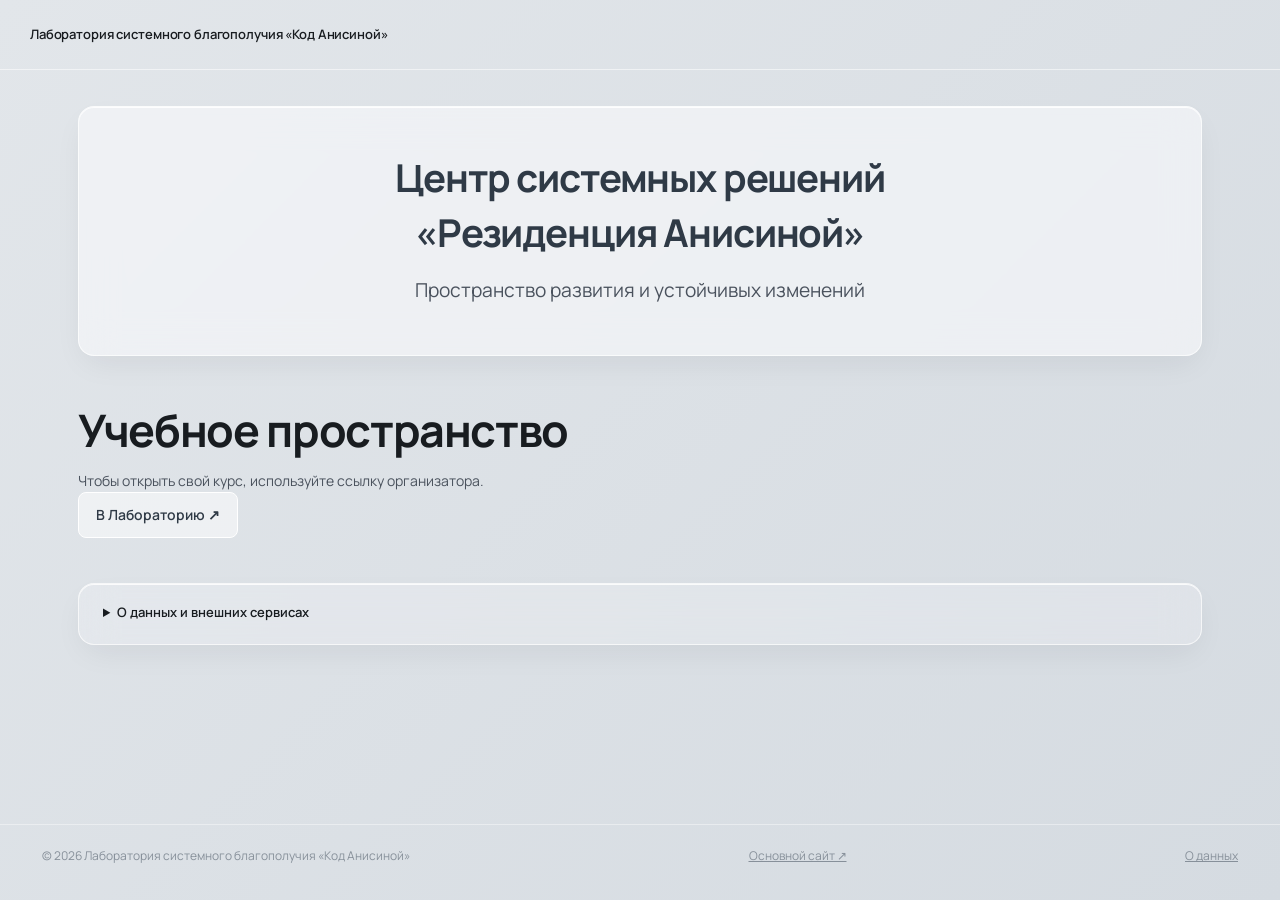
==== commit f3dccf0e: "Publish reviewed SSC release" ====
--- a/courses/index.html
+++ b/courses/index.html
@@ -8,12 +8,13 @@
   <meta http-equiv="Content-Security-Policy" content="default-src &#x27;none&#x27;; style-src &#x27;self&#x27;; font-src &#x27;self&#x27;; script-src &#x27;self&#x27;; connect-src &#x27;none&#x27;; img-src &#x27;self&#x27;; frame-src &#x27;none&#x27;; object-src &#x27;none&#x27;; base-uri &#x27;none&#x27;; form-action &#x27;none&#x27;">
   <title>Учебное пространство · Лаборатория системного благополучия «Код Анисиной»</title>
   <link rel="stylesheet" href="../assets/school.a9e100d306ebc684.css">
-  <link rel="stylesheet" href="../assets/portal.e3006a366784a004.css">
+  <link rel="stylesheet" href="../assets/portal.5d3cf4f2bb738966.css">
   <link rel="stylesheet" href="../assets/dashboard.d620ce10a8d01266.css">
+  
   <script src="../assets/timezones.9827d9b983e19a0f.js" defer></script>
-  <script src="../assets/portal.71ddc9b21c0d6237.js" defer></script>
+  <script src="../assets/portal.967eb2591deb1fb2.js" defer></script>
   <script src="../assets/progress_store.92e0a8723046585b.js" defer></script>
-  <script src="../assets/lesson_progress.42ae24fc87d7c071.js" defer></script>
+  <script src="../assets/lesson_progress.9b92b49c6aec15c7.js" defer></script>
 </head>
 <body data-theme="lab" class="link-portal portal-inner">
   <a class="skip-link" href="#main">К содержанию</a>
@@ -22,17 +23,7 @@
     
     <section class="hero hero--residence glass-card-3d portal-residence" aria-label="Центр системных решений"><div class="hero-copy"><p class="residence-title"><span class="residence-kicker">Центр системных решений</span><span class="residence-name">«Резиденция Анисиной»</span></p><p class="residence-subtitle">Пространство развития и устойчивых изменений</p></div></section>
     <div class="page-heading portal-section"><h1>Учебное пространство</h1><p>Чтобы открыть свой курс, используйте ссылку организатора.</p><a class="secondary-button" href="../index.html">В Лабораторию ↗</a></div>
-    <section class="glass-card-3d portal-data visitor-welcome"><p>Добро пожаловать в  Центр системных решений «Резиденция Анисиной» - пространство развития и точка роста на пути к устойчивым изменениям, созданное для проектов .
-
-Здесь собраны программы и тренинги Лаборатории системного благополучия »Код Анисиной» по трем направлениям:
-
-КОД ЗДОРОВЬЯ
-КОД ОТНОШЕНИЙ
-КОД РЕАЛИЗАЦИИ.
-
-Расписание курсов и бесплатных программ Вы найдете на главной странице.
-
-Желаю интереса и вдохновения на пути к собственным мечтам, а проложить к ним дорогу мы поможем!</p></section>
+    
     <details id="data" class="glass-card-3d portal-data">
       <summary>О данных и внешних сервисах</summary><p>Видеозаписи и учебные материалы могут размещаться на внешних сервисах и открываются по соответствующим ссылкам.
 Перед использованием внешних сервисов рекомендуем ознакомиться с их условиями и политиками обработки персональных данных.</p>
--- a/assets/portal.5d3cf4f2bb738966.css
+++ b/assets/portal.5d3cf4f2bb738966.css
@@ -0,0 +1,47 @@
+.link-portal{min-width:0}.link-portal .topbar{position:static;gap:20px}.portal-main{max-width:1180px;margin:0 auto;padding:36px 28px 60px;width:100%;min-width:0}.portal-main .hero{overflow:hidden}.portal-main .hero-copy{position:relative;z-index:1;max-width:750px}.portal-main .hero h1{overflow-wrap:anywhere}.portal-main .hero p{white-space:pre-line}.portal-tabs{display:flex;flex-wrap:wrap;gap:10px;margin:24px 0 38px}.portal-tabs a{border:1px solid var(--border-subtle);background:var(--bg-card);border-radius:10px;padding:13px 20px;font-size:14px}.portal-main h2{font-size:clamp(1.5rem,3vw,2.25rem);margin:10px 0 20px}.portal-main h3{font-size:clamp(1.15rem,2.5vw,1.65rem);margin:12px 0;line-height:1.3;overflow-wrap:anywhere}.portal-lessons{display:grid;gap:20px}.portal-lesson{padding:30px;scroll-margin-top:20px}.portal-lesson p{font-size:1rem;line-height:1.7;white-space:pre-line;max-width:72ch;overflow-wrap:anywhere}.portal-lesson:hover,.portal-event:hover{transform:none}.portal-assignment{border-top:1px solid var(--border-subtle);margin-top:25px;padding-top:20px}.portal-assignment h4{font-size:15px;margin:0 0 10px}.portal-assignment small,.portal-hint{font-size:13px;line-height:1.6;color:var(--text-secondary)}.portal-materials{display:flex;gap:10px;flex-wrap:wrap;margin-top:15px}.portal-main .secondary-button{font-size:14px;min-height:44px;white-space:normal;text-align:center}.portal-main .button-row{margin-top:20px;flex-wrap:wrap}.is-planned{opacity:.75}.portal-section{margin-top:50px;scroll-margin-top:20px}.portal-events{display:grid;grid-template-columns:repeat(2,minmax(0,1fr));gap:20px;margin-bottom:20px}.portal-event{padding:25px}.portal-event p,.portal-timezone{font-size:14px;line-height:1.7}.portal-data{padding:28px;margin-top:45px;scroll-margin-top:20px}.portal-data h2{font-size:20px}.portal-data p{font-size:14px;line-height:1.7;max-width:80ch;white-space:pre-line}.link-portal .footer{display:flex;justify-content:space-between;gap:20px;flex-wrap:wrap;font-size:12px}.link-portal .footer a{display:block}.portal-main a:focus-visible{outline:3px solid var(--accent-primary);outline-offset:4px}.portal-main time{font-variant-numeric:tabular-nums}
+.portal-residence{padding:48px 28px;margin-bottom:28px;text-align:center}.portal-residence .residence-title{max-width:none;margin:0;font-family:Manrope,Arial,sans-serif;text-align:center;white-space:normal}.portal-residence .residence-kicker,.portal-residence .residence-name{font-family:inherit;font-size:clamp(2rem,4vw,3.75rem);font-weight:700;line-height:1.12;letter-spacing:-.03em}.portal-residence .residence-subtitle{font-size:clamp(1.05rem,1.5vw,1.35rem);line-height:1.55;max-width:54ch;margin:22px auto 0}.portal-entry-note{font-size:1.05rem;line-height:1.7;text-align:center;margin:32px auto;max-width:54ch}
+@media(max-width:720px){.portal-main{padding:24px 16px 40px}.link-portal .topbar{padding:18px 16px}.link-portal .topbar-title{font-size:13px}.portal-main .course-hero{min-height:290px;padding:30px 23px}.portal-main .course-hero h1{font-size:clamp(1.75rem,7vw,2.4rem)}.portal-main .hero p{font-size:15px}.portal-tabs{gap:8px;margin:20px 0 30px}.portal-tabs a{flex:1;text-align:center;padding:12px 10px;font-size:12px}.portal-lesson{padding:23px 20px}.portal-events{grid-template-columns:1fr}.portal-event,.portal-data{padding:22px 20px}.portal-main .secondary-button{width:100%;justify-content:center}.portal-main .button-row,.portal-materials{display:flex;flex-direction:column;align-items:stretch}.portal-main .hero .btn-3d-mineral{font-size:14px;padding:14px 18px}.link-portal .footer{font-size:11px}.portal-main .hero--residence .hero-copy{max-width:100%}.portal-residence{padding:32px 18px;margin-bottom:22px}.portal-residence .residence-kicker,.portal-residence .residence-name{font-size:clamp(1.65rem,6.7vw,2.6rem)}}
+.recording-grid{display:grid;grid-template-columns:repeat(2,minmax(0,1fr));gap:16px}.lesson-recordings{margin:24px 0}.recording-card{padding:20px;border:1px solid var(--border-glass);border-radius:12px;background:rgba(255,255,255,.3);min-width:0}.recording-card h4{margin:0 0 14px;font-size:15px}.recording-placeholder{display:block;color:var(--text-secondary);font-size:13px;line-height:1.6;padding:12px 0}.recording-test{font-size:12px!important;color:var(--text-secondary);padding:12px 16px;border-left:2px solid var(--accent-primary);background:rgba(255,255,255,.25)}.portal-week{margin-top:20px;padding:16px 2px}.portal-week>p{white-space:pre-line;font-size:14px;line-height:1.7;color:var(--text-secondary)}.portal-module-date{font-size:12px!important;letter-spacing:.02em}.portal-week h3{max-width:40ch}.portal-materials a{overflow-wrap:anywhere;max-width:100%}@media(max-width:600px){.recording-grid{grid-template-columns:1fr}.recording-card{padding:16px}}
+.portal-module-index{display:grid;gap:10px;margin:0 0 34px}.module-index-row{display:flex;align-items:center;gap:16px;padding:20px 22px;border:1px solid var(--border-glass);border-radius:12px;background:var(--bg-card);transition:background .2s}.module-index-row:hover{background:rgba(255,255,255,.65)}.module-index-row>span:nth-child(2){flex:1;min-width:0}.module-index-number{font-size:13px;color:var(--accent-primary);align-self:flex-start;margin-top:2px}.module-index-row strong{display:block;font-size:14px;font-weight:600;line-height:1.6;overflow-wrap:anywhere}.module-index-row small{display:block;font-size:11px;color:var(--text-secondary);margin-top:5px;line-height:1.6}.portal-week{scroll-margin-top:24px}@media(max-width:600px){.module-index-row{padding:16px;gap:11px}.module-index-row strong{font-size:12px}}
+/* Optional controls reuse the existing mineral surfaces and typography. */
+.calendar-options { margin-block: 1rem; }
+.calendar-options summary { cursor: pointer; font-weight: 600; }
+.calendar-options details { margin: .7rem 0 .7rem 1rem; }
+.timezone-control { display: flex; flex-wrap: wrap; gap: .6rem; align-items: center; margin-block: 1rem; }
+.timezone-control select { max-width: 100%; min-width: 0; font: inherit; color: var(--text-primary); background: var(--bg-card); border: 1px solid var(--border-subtle); border-radius: 8px; padding: .6rem; }
+.visitor-welcome p { white-space: pre-line; }
+/* Self-assessed completion keeps the existing card layout and all lesson links. */
+.lesson-progress-summary{padding:22px 26px;margin:0 0 22px}
+.lesson-progress-summary:hover{transform:none}
+.lesson-progress-heading{display:flex;justify-content:space-between;align-items:center;flex-wrap:wrap;gap:10px;font-size:14px}
+.lesson-progress-heading strong{font-weight:600}
+.lesson-progress-summary progress{display:block;width:100%;height:8px;margin:16px 0 12px;border:0;border-radius:8px;overflow:hidden;background:rgba(24,28,32,.08);accent-color:#24744F}
+.lesson-progress-summary progress::-webkit-progress-bar{background:rgba(24,28,32,.08);border-radius:8px}
+.lesson-progress-summary progress::-webkit-progress-value{background:#24744F;border-radius:8px}
+.lesson-progress-summary progress::-moz-progress-bar{background:#24744F;border-radius:8px}
+.lesson-progress-summary small{display:block;font-size:12px;color:var(--text-secondary);line-height:1.6}
+.lesson-completion{display:flex;align-items:center;justify-content:space-between;flex-wrap:wrap;gap:10px;margin-top:24px;padding-top:16px;border-top:1px solid var(--border-subtle);font-size:14px}
+.lesson-completion label{display:inline-flex;align-items:center;gap:10px;min-height:44px;cursor:pointer}
+.lesson-completion input{width:21px;height:21px;flex-shrink:0;margin:0;accent-color:#24744F;cursor:pointer}
+.lesson-completion input:focus-visible{outline:3px solid var(--accent-primary);outline-offset:4px}
+.lesson-completion input:disabled{cursor:not-allowed}
+.lesson-completion-status{font-size:12px;color:var(--text-secondary)}
+.portal-lesson.is-completed{background:#E0F5EA;border-color:rgba(36,116,79,.25)}
+.is-completed .lesson-completion-status{color:#1B613F;font-weight:700}
+@media(max-width:600px){.lesson-progress-summary{padding:20px}.lesson-completion{align-items:flex-start;flex-direction:column;gap:4px}}
+.module-completion{font-size:12px;line-height:1.7;color:var(--text-secondary);overflow-wrap:anywhere}
+.module-index-row.is-module-completed,.module-index-row.is-module-completed:hover,.portal-week.is-module-completed{background:#E0F5EA}
+.portal-week.is-module-completed{border-radius:12px;padding:16px 20px}
+.is-module-completed .module-completion,.is-module-completed .module-completion small{color:#1B613F}
+.is-module-completed [data-module-status]{font-weight:700}
+
+.course-welcome p{white-space:pre-line}
+.course-welcome{padding:clamp(20px,3vw,32px);margin:16px 0 24px;border:1px solid var(--border-subtle);border-radius:14px}
+.portal-main .portal-tabs{margin:18px 0 24px}.portal-main #program{margin-top:28px}
+.atlas-practice-hint{display:none}body[data-ssc-mode=atlas] .atlas-practice-hint{display:block;margin-top:10px}
+
+/* Optional view switch is Core UI; Atlas styles are deferred. */
+.atlas-mode-switch [hidden]{display:none!important}
+.atlas-mode-switch[hidden]{display:none!important}.atlas-mode-switch{display:flex;flex-wrap:wrap;gap:12px;align-items:center;margin:20px 0}.atlas-mode-switch [aria-pressed=true]{border-color:#a47d36;box-shadow:inset 0 0 0 1px #bea263}.atlas-mode-switch [role=status]{font-size:13px}.atlas-back.secondary-button{display:none}
+@media(max-width:620px){.atlas-mode-switch button{flex:1;min-height:48px}}
+.portal-main .course-hero{min-height:0;padding:clamp(22px,3vw,32px)}
